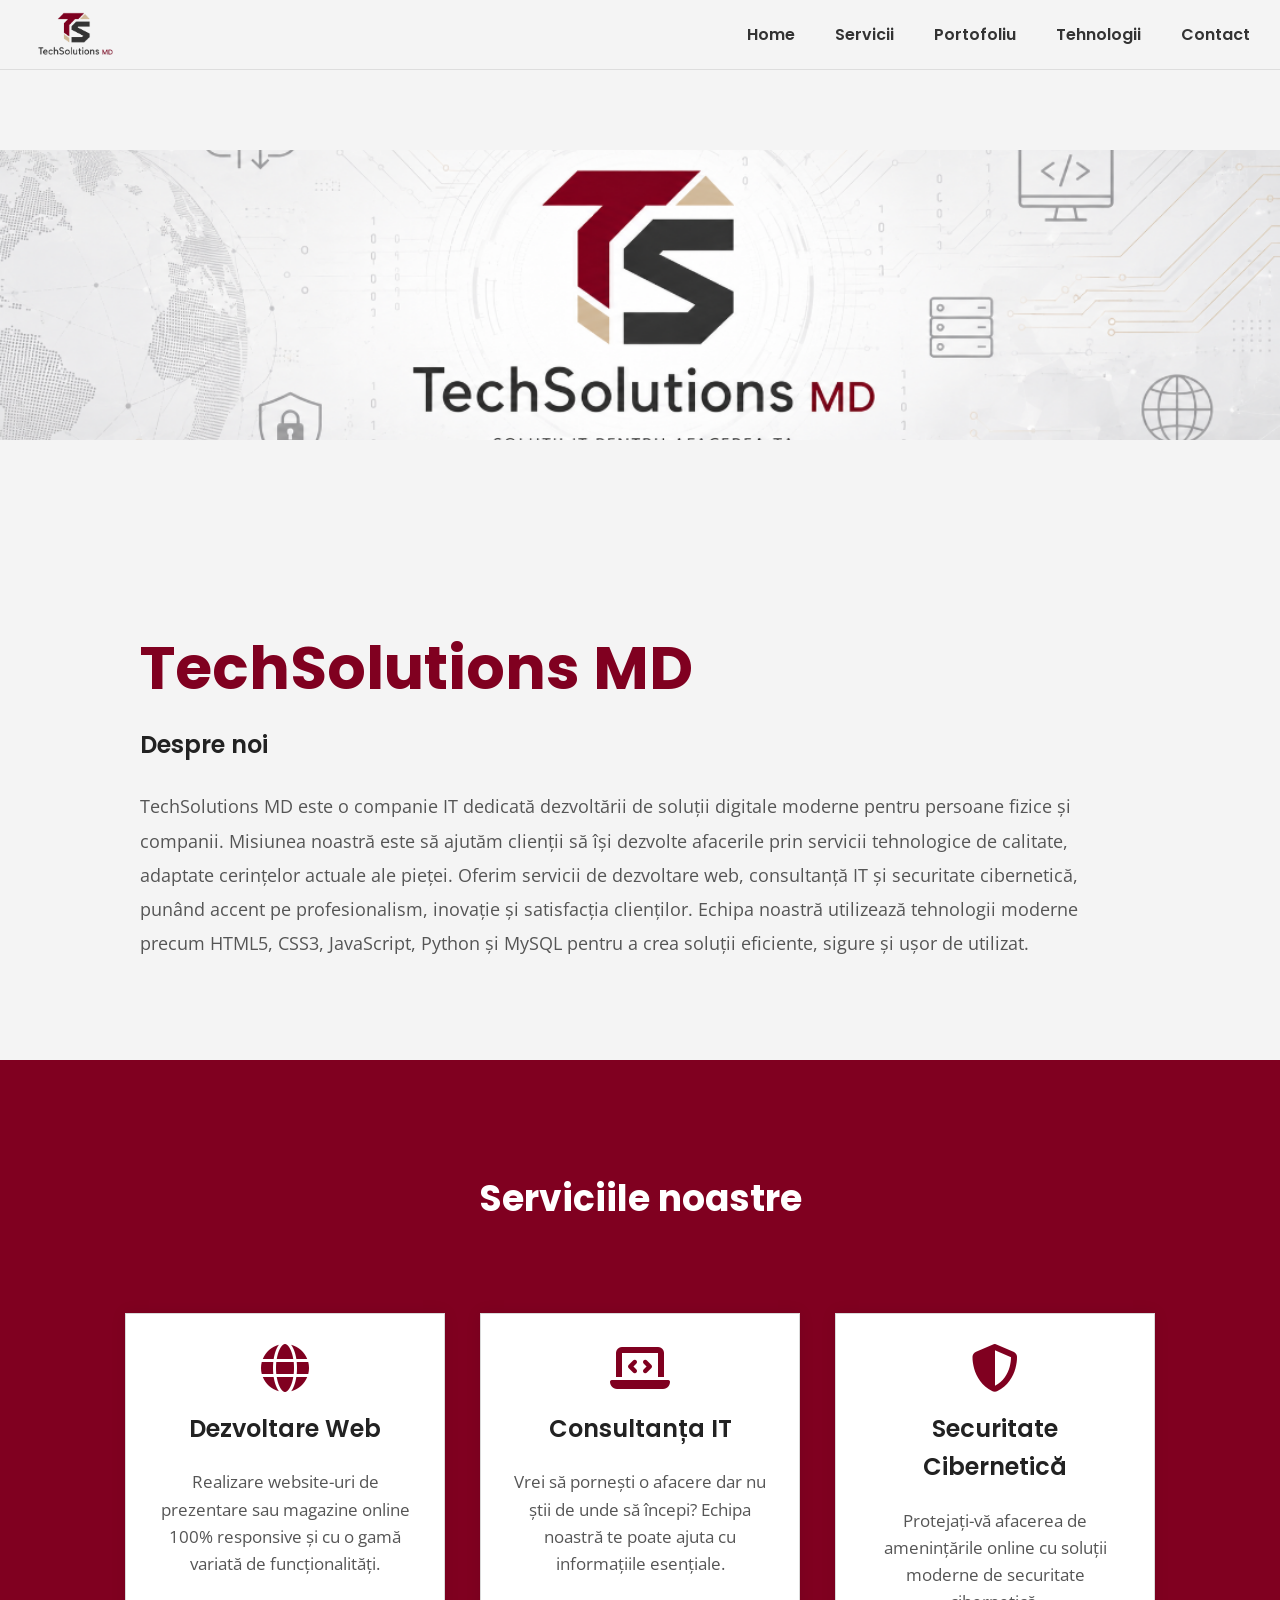
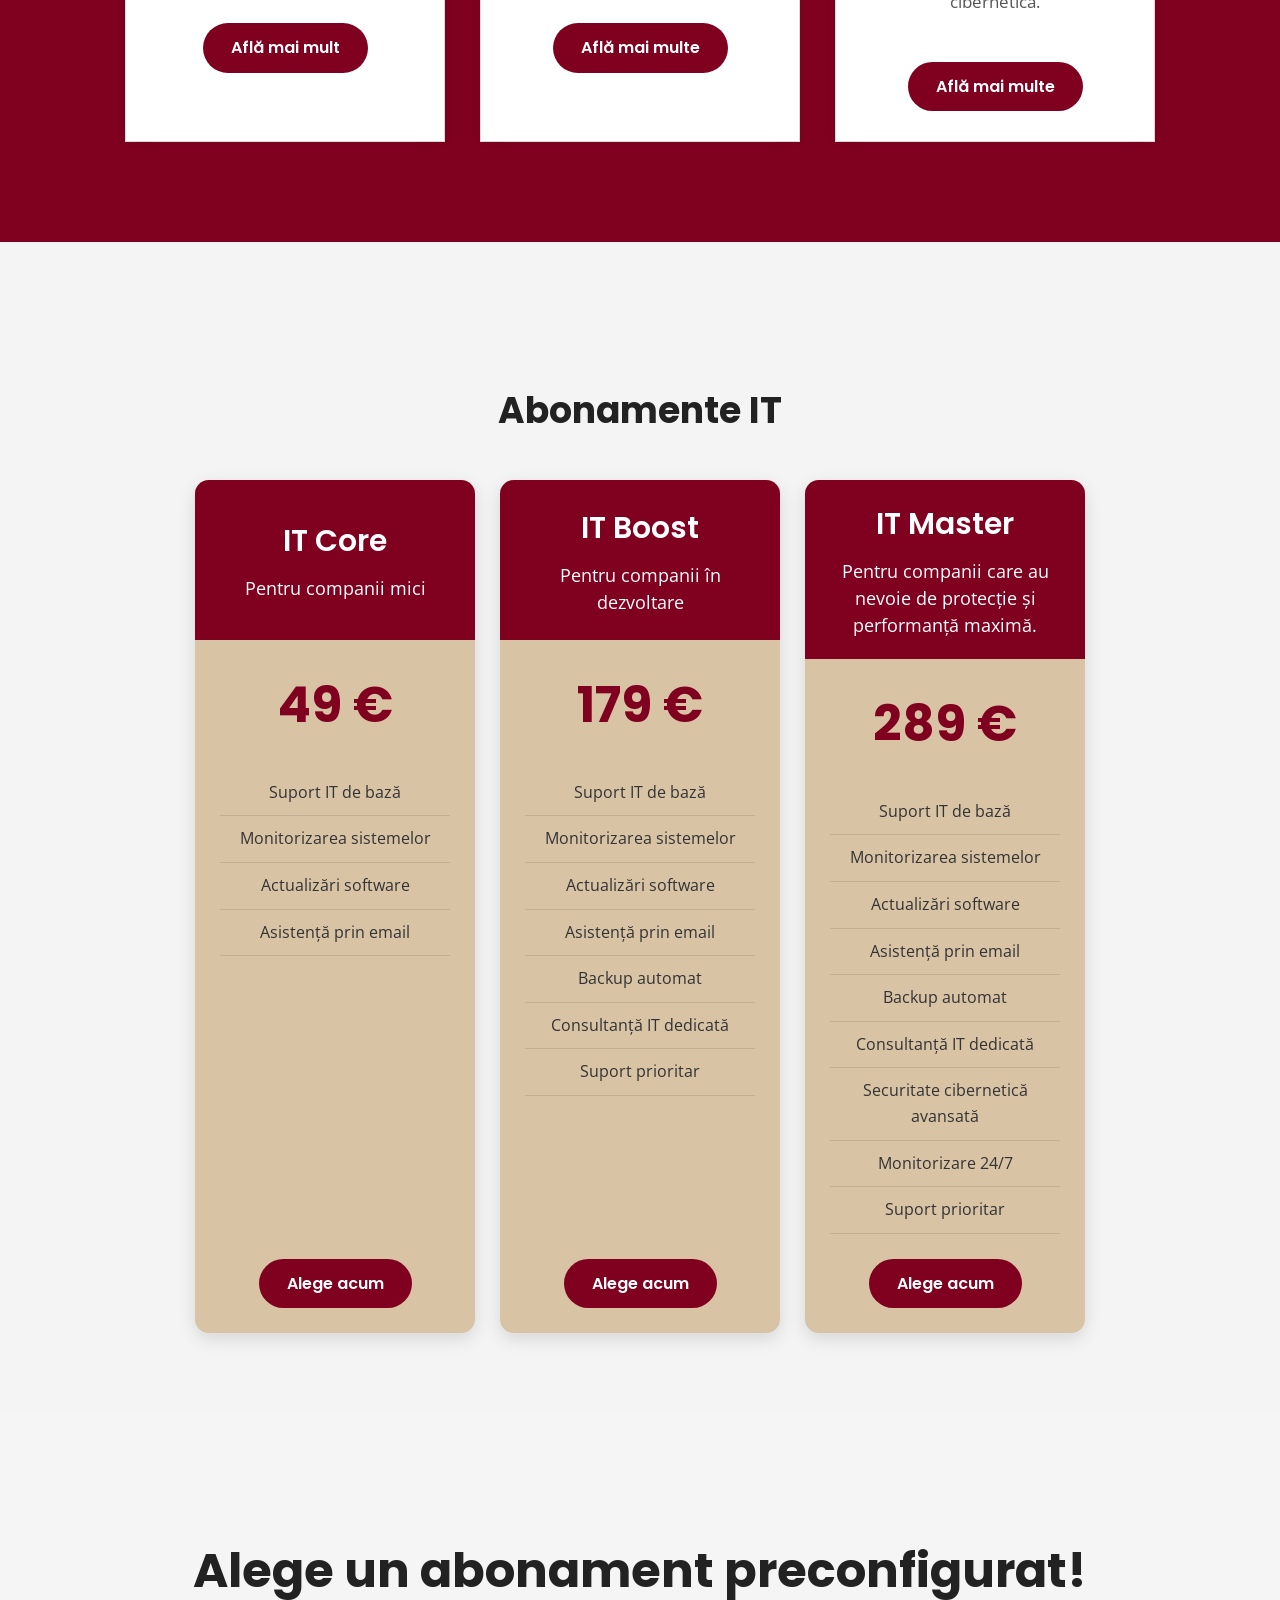
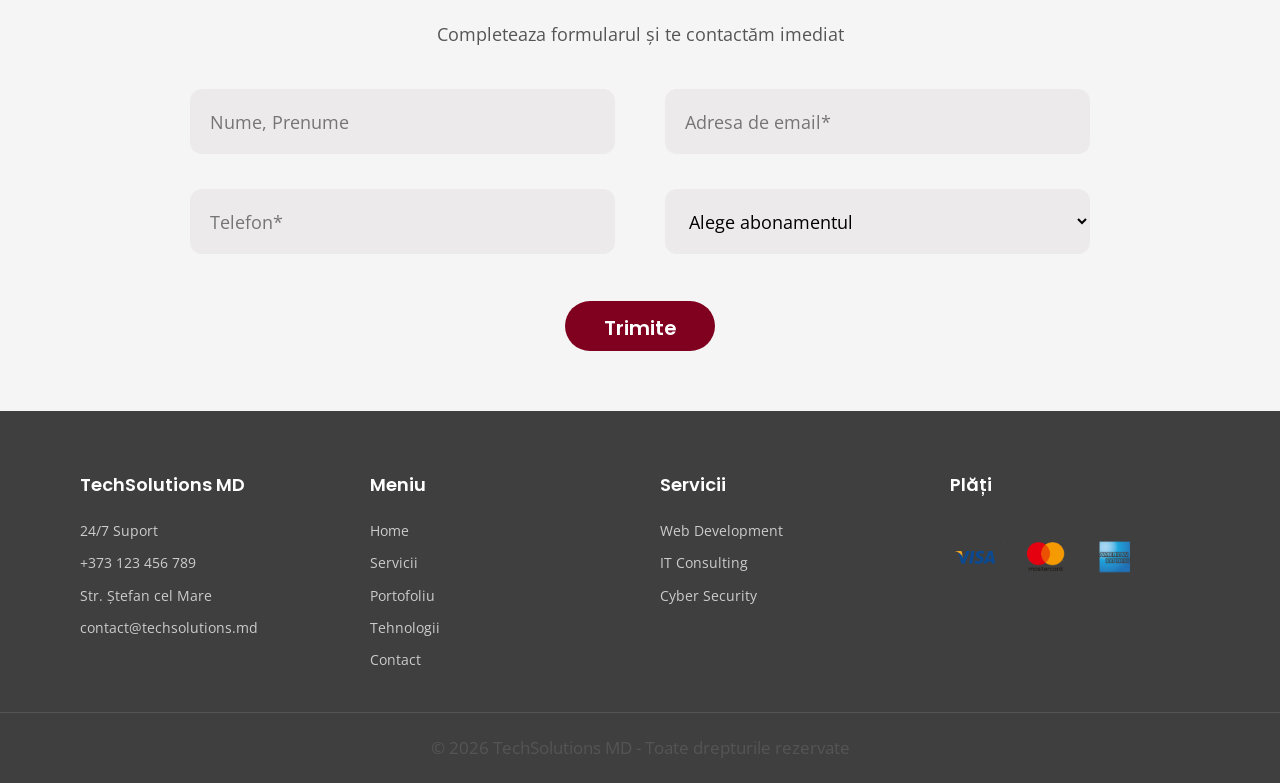
==== index.html @ c137418b "Update index.html" ====
<!DOCTYPE html>
<html lang="ro">
<head>
    <meta charset="UTF-8">
    <meta name="viewport" content="width=device-width, initial-scale=1.0">

    <link rel="stylesheet" href="css/style.css">
    <link rel="stylesheet"
    href="https://cdnjs.cloudflare.com/ajax/libs/font-awesome/6.5.1/css/all.min.css">
</head>

<body>

<header>

    <div class="logo">
        <img src="assets/images/logo.png" alt="Logo">
    </div>

    <nav>
    <a href="index.html">Home</a>
    <a href="servicii.html">Servicii</a>
    <a href="pagini/portofoliu.html">Portofoliu</a>
    <a href="pagini/tehnologii.html">Tehnologii</a>
    <a href="pagini/contact.html">Contact</a>
</nav>

</header>
<section class="home-banner">
    <img src="assets/images/banner-home.png" alt="TechSolutions MD">
</section>
<main>

<section class="hero">
    <div class="container">
        <div class="hero-content">
            <h1>TechSolutions MD</h1>

            <h3>Despre noi</h3>

            <p>
                TechSolutions MD este o companie IT dedicată dezvoltării de soluții digitale moderne pentru persoane fizice și companii.
                Misiunea noastră este să ajutăm clienții să își dezvolte afacerile prin servicii tehnologice de calitate, adaptate cerințelor actuale ale pieței.
                Oferim servicii de dezvoltare web, consultanță IT și securitate cibernetică, punând accent pe profesionalism, inovație și satisfacția clienților.
                Echipa noastră utilizează tehnologii moderne precum HTML5, CSS3, JavaScript, Python și MySQL pentru a crea soluții eficiente, sigure și ușor de utilizat.
            </p>

          </div>
    </div>
</section>

<section class="servicii">

    <h2>Serviciile noastre</h2>

    <div class="cards">

        <div class="card">
            <i class="fas fa-globe card-icon"></i>
            <h3>Dezvoltare Web</h3>

            <p>
                Realizare website-uri de prezentare sau magazine online 100% responsive și cu o gamă variată de funcționalități.
            </p>

            <a href="pagini/servicii.html" class="btn">
                Află mai mult
            </a>

        </div>

        <div class="card">
<i class="fas fa-laptop-code card-icon"></i>
            <h3>Consultanța IT</h3>

            <p>
                Vrei să pornești o afacere dar nu știi de unde să începi? 
                Echipa noastră te poate ajuta cu informațiile esenţiale.
            </p>

            <a href="pagini/servicii.html" class="btn">
                Află mai multe
            </a>

        </div>

        <div class="card">
<i class="fas fa-shield-halved card-icon"></i>
            <h3>Securitate Cibernetică</h3>

            <p>
                Protejați-vă afacerea de amenințările online cu soluții moderne de securitate cibernetică. 
            </p>

            <a href="pagini/servicii.html" class="btn">
                Află mai multe
            </a>

        </div>

    </div>

</section>

<section class="abonamente">

    <h2>Abonamente IT</h2>

    <div class="plans">

        <div class="plan">

            <div class="plan-header">
                <h3>IT Core</h3>
                <p>
                    Pentru companii mici
                </p>
            </div>
            <h4>49 €</h4>

            
            <ul>
                <li>Suport IT de bază</li>
                <li>Monitorizarea sistemelor</li>
                <li>Actualizări software</li>
                <li>Asistență prin email</li>
            </ul>

            <a href="pagini/abonament-success.html"
            class="btn">
                Alege acum
            </a>

        </div>

        <div class="plan">

            <div class="plan-header">
            <h3>IT Boost</h3>
            <p>
                Pentru companii în dezvoltare
            </p>
            </div>
            <h4>179 €</h4>

            <ul>
                <li>Suport IT de bază</li>
                <li>Monitorizarea sistemelor</li>
                <li>Actualizări software</li>
                <li>Asistență prin email</li>
                <li>Backup automat</li>
                <li>Consultanță IT dedicată</li>
                <li>Suport prioritar</li>
            </ul>

            <a href="pagini/abonament-success.html"
            class="btn">
                Alege acum
            </a>

        </div>

        <div class="plan">

            <div class="plan-header">
            <h3>IT Master</h3>
                <p>
                    Pentru companii care au nevoie de protecție și performanță maximă.
                </p>
                </div>
            <h4>289 €</h4>

            <ul>
                <li>Suport IT de bază</li>
                <li>Monitorizarea sistemelor</li>
                <li>Actualizări software</li>
                <li>Asistență prin email</li>
                <li>Backup automat</li>
                <li>Consultanță IT dedicată</li>
                <li>Securitate cibernetică avansată</li>
                <li>Monitorizare 24/7</li>
                <li>Suport prioritar</li>
            </ul>

            <a href="pagini/abonament-success.html"
            class="btn">
                Alege acum
            </a>

        </div>

    </div>

</section>

<section class="contact-home">

    <h2>Alege un abonament preconfigurat!</h2>
    <p>
        Completeaza formularul și te contactăm imediat
    </p>

    <form action="pagini/contact-success.html">

        <input
        type="text"
        placeholder="Nume, Prenume"
        required>

        <input
        type="email"
        placeholder="Adresa de email*"
        required>

         <input
        type="Telefon"
        placeholder="Telefon*"
        required>

        <select required>

            <option value="">
                Alege abonamentul
            </option>

            <option>
                IT Core
            </option>

            <option>
                IT Boost
            </option>

            <option>
                IT Master
            </option>

        </select>

        <button type="submit">
            Trimite
        </button>

    </form>

</section>

</main>

<footer>

    <div class="footer-container">

        <div class="footer-col">
            <h3>TechSolutions MD</h3>
            <p>24/7 Suport</p>
            <p>+373 123 456 789</p>
            <p>Str. Ștefan cel Mare</p>
            <p>contact@techsolutions.md</p>
        </div>

        <div class="footer-col">
            <h3>Meniu</h3>
            <a href="index.html">Home</a>
            <a href="../pagini/servicii.html">Servicii</a>
            <a href="../pagini/portofoliu.html">Portofoliu</a>
            <a href="../pagini/tehnologii.html">Tehnologii</a>
            <a href="../pagini/contact.html">Contact</a>
        </div>

        <div class="footer-col">
            <h3>Servicii</h3>
            <p>Web Development</p>
            <p>IT Consulting</p>
            <p>Cyber Security</p>
        </div>

        <div class="footer-col">
            <h3>Plăți</h3>
            <img src="../assets/images/visa.png" alt="">
            <img src="../assets/images/mastercard.png" alt="">
            <img src="../assets/images/amex.png" alt="">
        </div>

    </div>

    <div class="footer-bottom">
        <p>© 2026 TechSolutions MD - Toate drepturile rezervate</p>
    </div>

</footer>

<script src="js/script.js"></script>

</body>
</html>
---- css/style.css ----
@import url('https://fonts.googleapis.com/css2?family=Open+Sans:wght@400;500;600&family=Poppins:wght@500;600;700&display=swap');

:root{
    --color-primary:#800020;
    --color-secondary:#d6c2a4;
    --color-dark:#3f3f3f;
    --color-light:#f4f4f4;

    --font-main:'Open Sans',sans-serif;
    --font-title:'Poppins',sans-serif;
}

*{
    margin:0;
    padding:0;
    box-sizing:border-box;
    font-family:var(--font-main);
}

body{
    background:var(--color-light);
    color:#333;
    line-height:1.6;
}
.container{
    width:90%;
    max-width:1200px;
    margin:0 auto;
}
h1,
h2,
h3,
h4,
h5,
h6{
    font-family:var(--font-title);
    color:#222;
}

h1{
    font-size:56px;
    font-weight:700;
}

h2{
    text-align:center;
    font-size:42px;
    font-weight:700;
    margin:60px 0 40px;
}

h3{
    font-size:24px;
    font-weight:600;
}

main{
    width:100%;
}


header{
    height:70px;
    display:flex;
    justify-content:space-between;
    align-items:center;
    padding:0 30px;
    border-bottom:1px solid #ddd;
}

nav{
    display:flex;
    gap:40px;
}


.service-cards{
    background:#800020;
    width:100%;
    padding:40px 0;
}

.container{
    max-width:1200px;
    margin:auto;
    display:flex;
    justify-content:center;
    gap:25px;
}

.logo img{
    width:90px;
    height:auto;
}

nav ul{
    list-style:none;
    display:flex;
    align-items:center;
    gap:45px;
}

nav li{
    list-style:none;
}

nav a{
    text-decoration:none;
    color:#333;
    font-size:16px;
    font-weight:600;
    font-family:var(--font-title);
    transition:.3s;
}

nav a:hover{
    color:#800020;
}

.page-banner{
    min-height:350px;

    background:
    linear-gradient(rgba(128,0,32,.45),
    rgba(128,0,32,.45)),
    url("../assets/images/banner-servicii.jpg");

    background-size:cover;
    background-position:center;

    color:white;
    display:flex;
    flex-direction:column;
    justify-content:center;
    padding:80px;
}

.tech-banner{
    min-height:350px;

    background:
    linear-gradient(rgba(128,0,32,.45),
    rgba(128,0,32,.45)),
    url("../assets/images/banner-tech.jpg");

    background-size:cover;
    background-position:center;

    color:white;
    display:flex;
    justify-content:center;
    padding:80px;
}

.contact-banner{
    min-height:250px;

    background:
    linear-gradient(rgba(128,0,32,.45),
    rgba(128,0,32,.45)),
    url("../assets/images/banner-contact.jpg");

    background-size:cover;
    background-position:center;

    color:white;
    display:flex;
    justify-content:center;
    align-items:center;
    padding:80px;
}

.page-banner h1,
.tech-banner h1,
.contact-banner h1{
    font-size:48px;
    margin-bottom:20px;
    animation:fadeIn 1s ease;
}

.page-banner p,
.tech-banner p,
.contact-banner p{
    max-width:700px;
}

h2{
    text-align:center;
    font-size:36px;
    margin:60px 0 40px;
}

h3{
    font-size:24px;
}

.btn,
button{
    background:#800020;
    color:white;
    border:none;
    border-radius:30px;
    padding:12px 28px;
    text-decoration:none;
    cursor:pointer;
    display:inline-block;
    margin-top:12px;
    transition:0.3s;
    font-family:var(--font-title);
    font-weight:600;
}

.btn:hover,
button:hover{
    background:#5f0018;
}

.card p,
.service-card p,
.tech-card p,
.contact-card p,
.plan p{
    margin-bottom:12px;
}

.plan .btn{
    margin-top:15px;
}

.cards{
    display:flex;
    justify-content:center;
    flex-wrap:wrap;
    gap:35px;
    padding:50px;
}

.card{
    width:320px;
    background:white;
    padding:30px;
    text-align:center;
    border-radius:12px;
    box-shadow:0 0 15px rgba(0,0,0,.08);
}

.card h3{
    margin-bottom:15px;
}

.card p{
    margin:20px 0;
    min-height:120px;
}

.card .btn{
    display:inline-block;
    margin-top:15px;
}

.tech-stats{
    display:flex;
    justify-content:center;
    gap:100px;
    text-align:center;
    padding:40px;
    background:white;
}

.tech-stats h3{
    margin-bottom:10px;
}

.contact-form-section{
    padding:70px;
}

.contact-form-section h2{
    margin-bottom:40px;
}

.contact-form-section form{
    max-width:900px;
    margin:auto;

    display:grid;
    grid-template-columns:1fr 1fr;
    gap:25px;
}

input,
textarea{
    padding:15px;
    border:1px solid #ddd;
    border-radius:8px;
    background:white;
}

textarea{
    grid-column:1/3;
    min-height:180px;
}

.contact-form-section button{
    grid-column:1/3;
    width:200px;
    justify-self:center;
}

.benefits{
    display:flex;
    justify-content:center;
    gap:80px;
    padding:50px;
}

.benefits-column p{
    margin-bottom:12px;
}

.success-page{
    height:100vh;
    display:flex;
    justify-content:center;
    align-items:center;
}

.success-box{
    background:white;
    padding:60px;
    border-radius:15px;
    max-width:650px;
    text-align:center;
    box-shadow:0 0 20px rgba(0,0,0,.1);
}

.success-box h1{
    color:var(--color-primary);
    margin-bottom:20px;
}

footer{
    background:#3f3f3f;
    color:#fff;
    padding:60px 0 20px;
}

.footer-container{
    max-width:1200px;
    margin:auto;
    display:grid;
    grid-template-columns:repeat(4,1fr);
    gap:40px;
    padding:0 40px;
}

.footer-col h3{
    margin-bottom:20px;
    font-size:18px;
    color:#fff;
}

.footer-col p,
.footer-col a{
    color:#ccc;
    text-decoration:none;
    display:block;
    margin-bottom:10px;
    font-size:14px;
    transition:0.3s;
}

.footer-col a:hover{
    color:#fff;
}

.footer-col img{
    width:55px;
    margin-right:10px;
    margin-top:10px;
    vertical-align:middle;
}
.footer-bottom{
    text-align:center;
    margin-top:40px;
    padding-top:20px;
    border-top:1px solid #555;
    font-size:13px;
    color:#aaa;
}

.social-icons{
    display:flex;
    gap:20px;
    margin-top:20px;
}

.social-icons a{
    font-size:32px;
    margin-right:0;
}

.payments{
    display:flex;
    align-items:flex-start;
    justify-content:flex-end;
    gap:15px;
    flex-wrap:wrap;
}

.payments img{
    width:60px;
    height:auto;
}

.footer-bottom{
    text-align:center;
    margin-top:30px;
    font-size:14px;
    line-height:1.8;
}

@keyframes fadeIn{

    from{
        opacity:0;
        transform:translateY(30px);
    }

    to{
        opacity:1;
        transform:translateY(0);
    }

}


@media(max-width:768px){

    header{
        flex-direction:column;
        padding:20px;
    }

    nav{
        flex-wrap:wrap;
        justify-content:center;
        margin-top:15px;
        gap:20px;
    }

    .service-row{
        flex-direction:column;
    }

    .tech-stats{
        flex-direction:column;
        gap:20px;
    }

    .benefits{
        flex-direction:column;
        gap:20px;
    }

    .contact-form-section form{
        grid-template-columns:1fr;
    }

    textarea,
    .contact-form-section button{
        grid-column:auto;
    }

    .footer-container{
        flex-direction:column;
    }
}

.plans{
    display:flex;
    justify-content:center;
    gap:25px;
    flex-wrap:wrap;
    align-items:stretch;
}

.plan{
    width:280px;
    background:#d8c3a5;
    border-radius:14px;
    overflow:hidden;
    box-shadow:0 6px 18px rgba(0,0,0,0.12);
    text-align:center;
    transition:0.3s;
    display:flex;
    flex-direction:column;
}

.plan:hover{
    transform:translateY(-10px);
    box-shadow:0 15px 35px rgba(0,0,0,0.18);
}

.featured{
    border:3px solid #800020;
    transform:scale(1.03);
}

.plan-header{
    background:#800020;
    color:white;
    padding:20px;
    min-height:160px;
    display:flex;
    flex-direction:column;
    justify-content:center;
}

.plan-header h3{
    margin:0 0 10px 0;
    font-size:30px;
    color:white;
}

.plan-header p{
    margin:0;
    color:white;
    font-size:18px;
    line-height:1.5;
}

.plan h4{
    font-size:50px;
    color:#800020;
    font-weight:bold;
    margin:25px 0;
}

.plan ul{
    list-style:none;
    padding:0 25px;
    margin-bottom:25px;
}

.plan ul li{
    padding:10px 0;
    border-bottom:1px solid rgba(0,0,0,0.1);
}

.plan li i{
    color:#800020;
    margin-right:8px;
}

.plan .btn{
    margin-top:auto;
    margin-bottom:25px;
    align-self:center;
}

section{
    padding:80px 0;
}

p{
    font-size:17px;
    color:#555;
}

.card{
    transition:0.3s;
}

.card:hover{
    transform:translateY(-8px);
}

input,
textarea,
select{
    font-family:var(--font-main);
    font-size:15px;
}

input:focus,
textarea:focus,
select:focus{
    outline:none;
    border-color:#800020;
    box-shadow:0 0 8px rgba(128,0,32,.15);
}

.page-banner h1,
.tech-banner h1,
.contact-banner h1{
    font-family:var(--font-title);
    font-weight:700;
}

.page-banner p,
.tech-banner p,
.contact-banner p{
    font-size:18px;
}
.hero{
    padding:100px 0;
    background:#f4f4f4;
}

.hero-content{
    max-width:1000px;
}

.hero-content h1{
    color:#800020;
    font-size:60px;
    margin-bottom:10px;
}

.hero-content h3{
    margin-bottom:25px;
}

.hero-content p{
    font-size:18px;
    line-height:1.9;
    max-width:1000px;
}

.home-banner{
    width:100%;
    overflow:hidden;
}

.home-banner img{
    width:100%;
    height:450px;
    object-fit:cover;
    display:block;
}
.home-banner {
  width: 100%;
  height: 450px;   
  overflow: hidden;  
}

.home-banner img {
  width: 100%;
  height: 100%;
  object-fit: cover;   
  display: block;     
}
header {
  margin-bottom: 0;
}

.home-banner {
  margin-top: 0;
}
.card-icon{
    display:block;
    font-size:42px;
    color:#800020;
    margin-bottom:15px;
    text-align:center;
}
.card-icon{
    display:block;
    font-size:48px;
    color:#800020;
    margin-bottom:18px;
    text-align:center;
}
.card{
    background:white;
    width:320px;
    padding:30px;
    text-align:center;
    border-radius:0;
    border:1px solid #ddd;
}
.servicii{
    background:#800020;
    padding:50px 40px;
}

.servicii h2{
    color:white;
    text-align:center;
    margin-bottom:35px;
}
.servicii{
    width:100%;
    background:#800020;
    padding:50px 40px;
}
.card{
    background:white;
    width:320px;
    padding:30px;
    text-align:center;
    border:1px solid #d9d9d9;
}
.contact-home{
    padding:60px 20px;
    text-align:center;
    background:#f5f5f5;
}

.contact-home h2{
    font-size:48px;
    margin-bottom:10px;
}

.contact-home p{
    font-size:18px;
    margin-bottom:40px;
}

.contact-home form{
    max-width:900px;
    margin:0 auto;

    display:grid;
    grid-template-columns:1fr 1fr;
    gap:35px 50px;
}

.contact-home input,
.contact-home select{
    width:100%;
    height:65px;
    padding:0 20px;
    border:none;
    border-radius:12px;
    background:#eceaea;
    font-size:18px;
}

.contact-home button{
    grid-column:1 / 3;
    justify-self:center;

    width:150px;
    height:50px;

    background:#800020;
    color:white;
    border:none;
    border-radius:25px;
    font-size:20px;
    cursor:pointer;
}
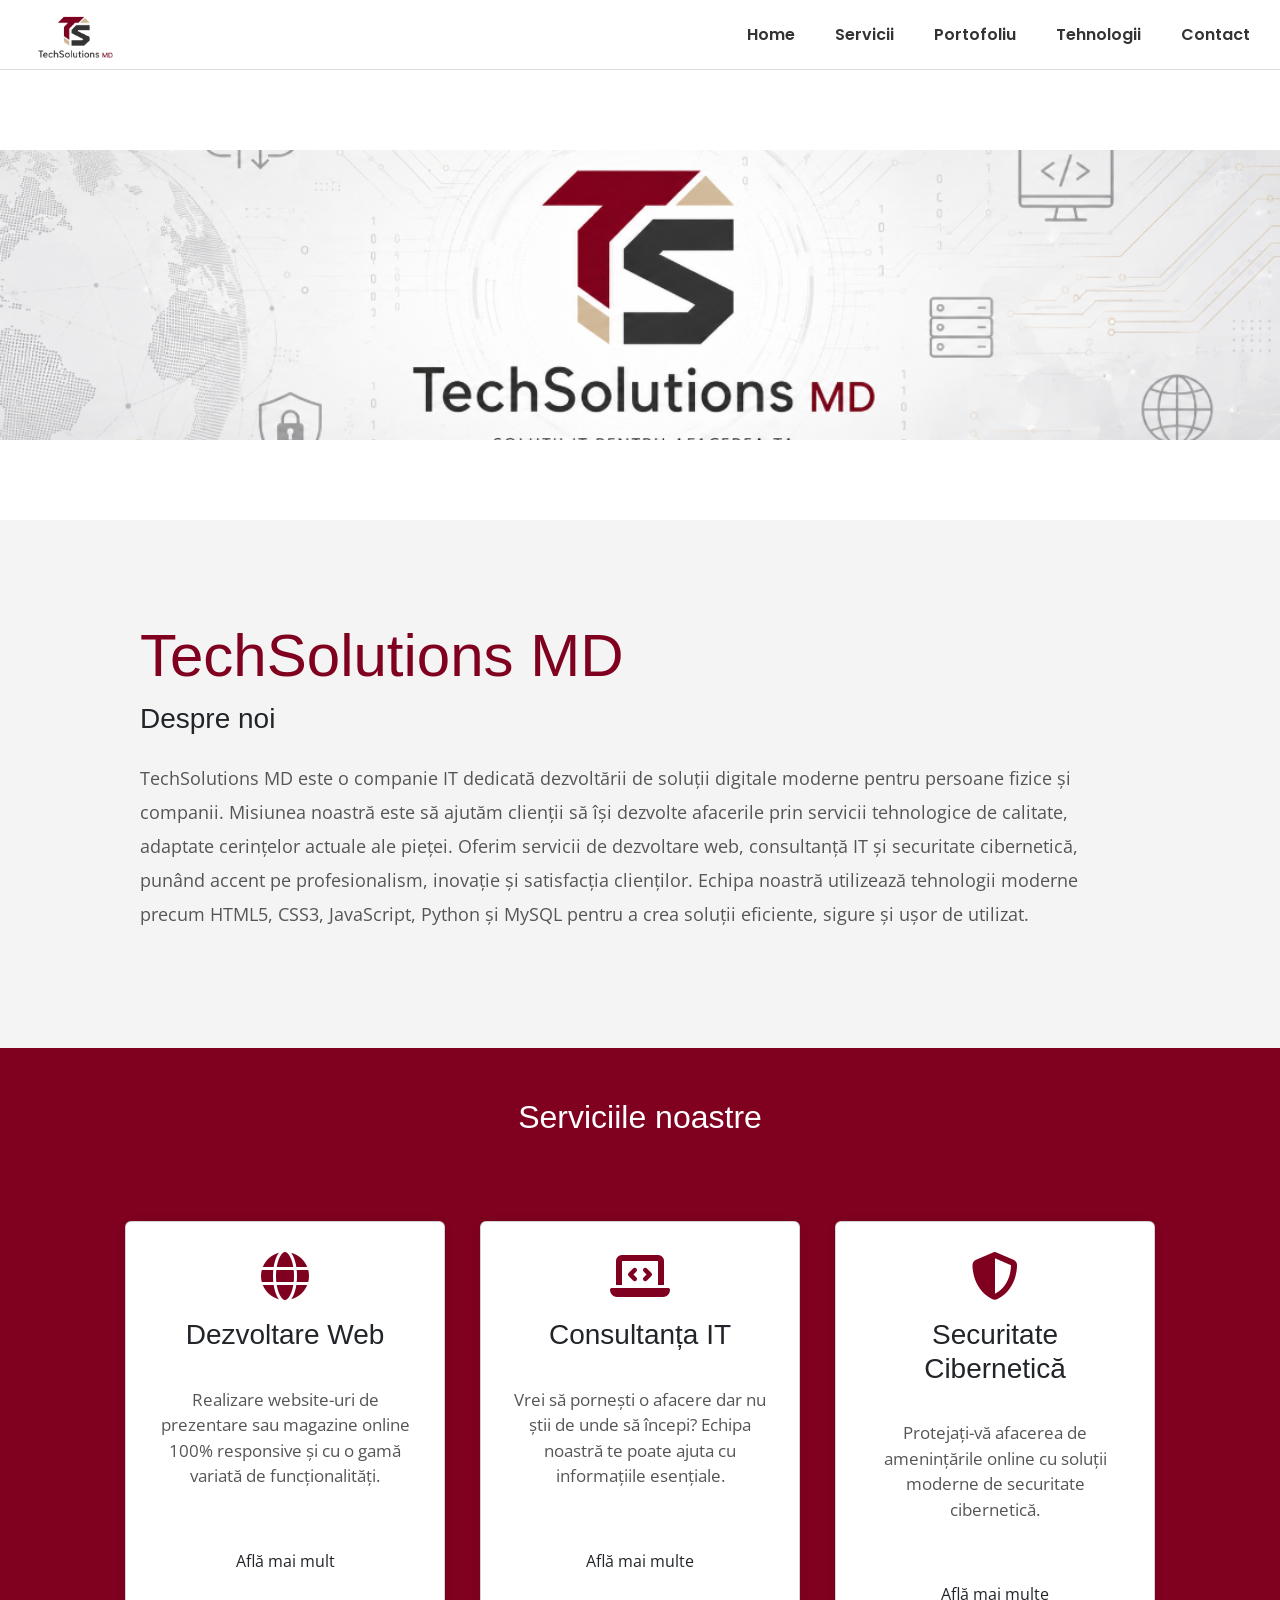
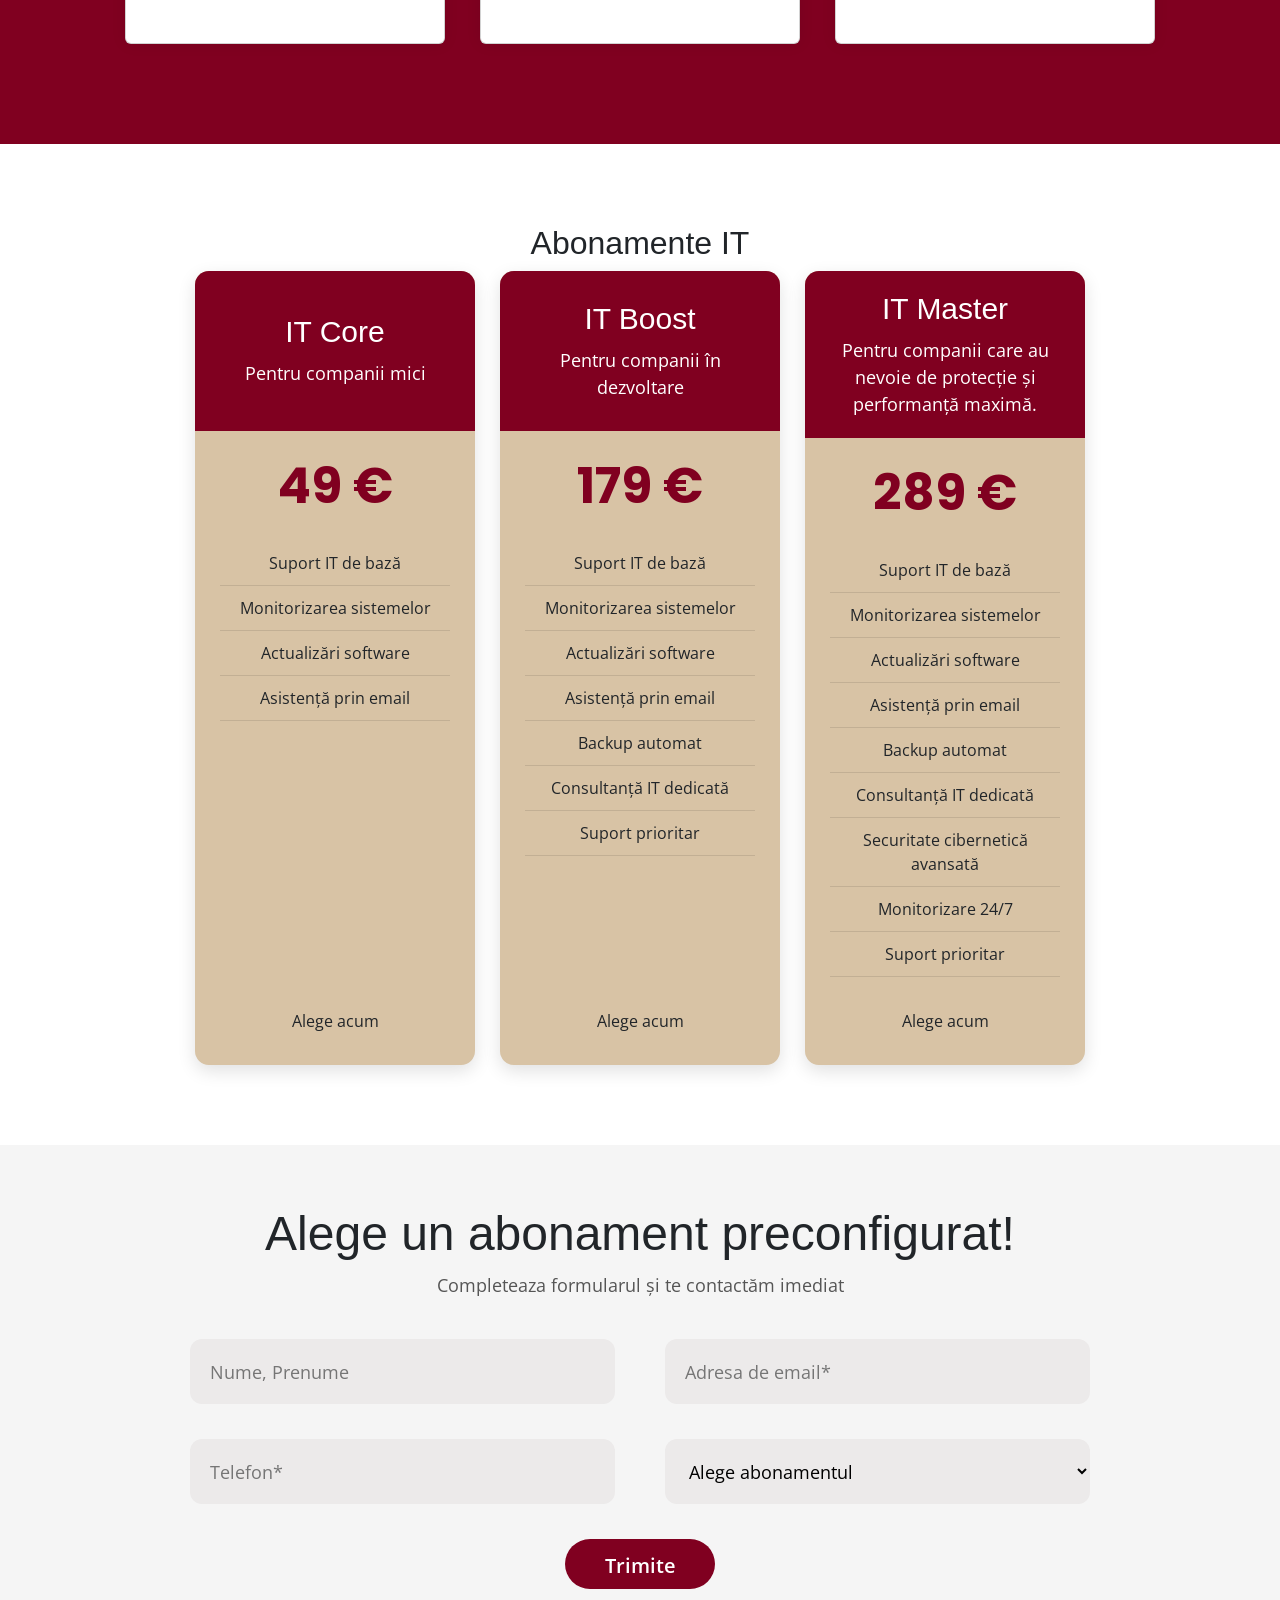
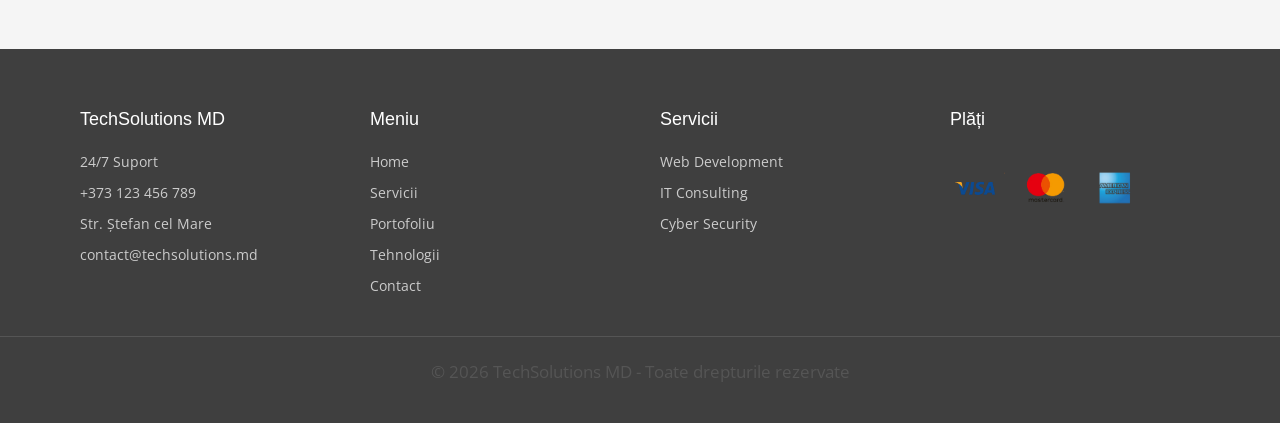
==== commit 4b64d2bc: "Update index.html" ====
--- a/index.html
+++ b/index.html
@@ -5,6 +5,8 @@
     <meta name="viewport" content="width=device-width, initial-scale=1.0">
 
     <link rel="stylesheet" href="css/style.css">
+<link href="https://cdn.jsdelivr.net/npm/bootstrap@5.3.0/dist/css/bootstrap.min.css" rel="stylesheet">
+    
     <link rel="stylesheet"
     href="https://cdnjs.cloudflare.com/ajax/libs/font-awesome/6.5.1/css/all.min.css">
 </head>
@@ -19,7 +21,7 @@
 
     <nav>
     <a href="index.html">Home</a>
-    <a href="servicii.html">Servicii</a>
+    <a href="pagini/servicii.html">Servicii</a>
     <a href="pagini/portofoliu.html">Portofoliu</a>
     <a href="pagini/tehnologii.html">Tehnologii</a>
     <a href="pagini/contact.html">Contact</a>
@@ -200,48 +202,25 @@
         Completeaza formularul și te contactăm imediat
     </p>
 
-    <form action="pagini/contact-success.html">
-
-        <input
-        type="text"
-        placeholder="Nume, Prenume"
-        required>
-
-        <input
-        type="email"
-        placeholder="Adresa de email*"
-        required>
-
-         <input
-        type="Telefon"
-        placeholder="Telefon*"
-        required>
-
-        <select required>
-
-            <option value="">
-                Alege abonamentul
-            </option>
-
-            <option>
-                IT Core
-            </option>
-
-            <option>
-                IT Boost
-            </option>
-
-            <option>
-                IT Master
-            </option>
-
-        </select>
-
-        <button type="submit">
-            Trimite
-        </button>
-
-    </form>
+ <form action="https://api.sheetmonkey.io/form/evpHHMeP4RfQgsnUKBcQrq" method="post">
+     <input type="hidden" name="x-sheetmonkey-redirect" value="pagini/abonament-success.html">
+
+    <input type="text" name="nume" placeholder="Nume, Prenume" required>
+
+    <input type="email" name="email" placeholder="Adresa de email*" required>
+
+    <input type="tel" name="telefon" placeholder="Telefon*" required>
+
+    <select name="abonament" required>
+        <option value="">Alege abonamentul</option>
+        <option value="IT Core">IT Core</option>
+        <option value="IT Boost">IT Boost</option>
+        <option value="IT Master">IT Master</option>
+    </select>
+
+    <button type="submit">Trimite</button>
+
+</form>
 
 </section>
 
@@ -259,14 +238,14 @@
             <p>contact@techsolutions.md</p>
         </div>
 
-        <div class="footer-col">
-            <h3>Meniu</h3>
-            <a href="index.html">Home</a>
-            <a href="../pagini/servicii.html">Servicii</a>
-            <a href="../pagini/portofoliu.html">Portofoliu</a>
-            <a href="../pagini/tehnologii.html">Tehnologii</a>
-            <a href="../pagini/contact.html">Contact</a>
-        </div>
+       <div class="footer-col">
+    <h3>Meniu</h3>
+    <a href="index.html">Home</a>
+    <a href="pagini/servicii.html">Servicii</a>
+    <a href="pagini/portofoliu.html">Portofoliu</a>
+    <a href="pagini/tehnologii.html">Tehnologii</a>
+    <a href="pagini/contact.html">Contact</a>
+</div>
 
         <div class="footer-col">
             <h3>Servicii</h3>
--- a/css/style.css
+++ b/css/style.css
@@ -751,4 +751,4 @@
     border-radius:25px;
     font-size:20px;
     cursor:pointer;
-}+}
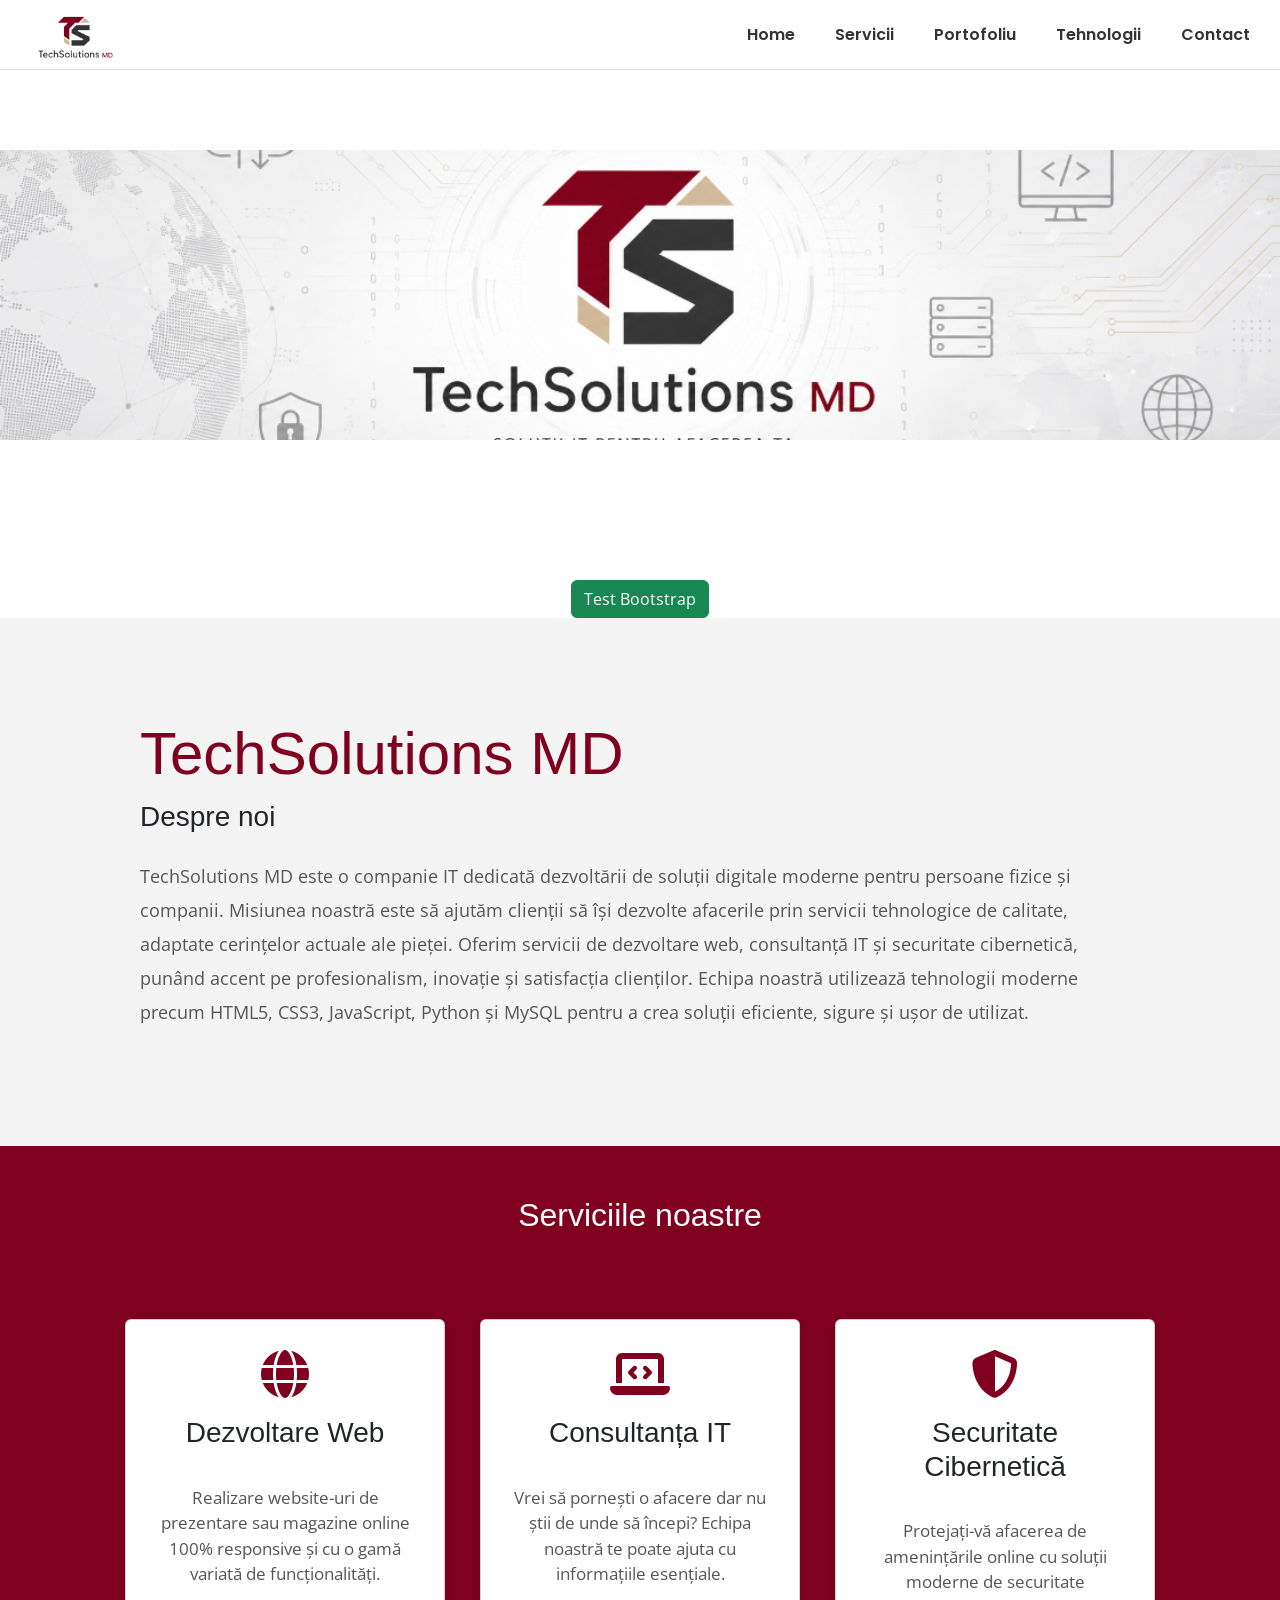
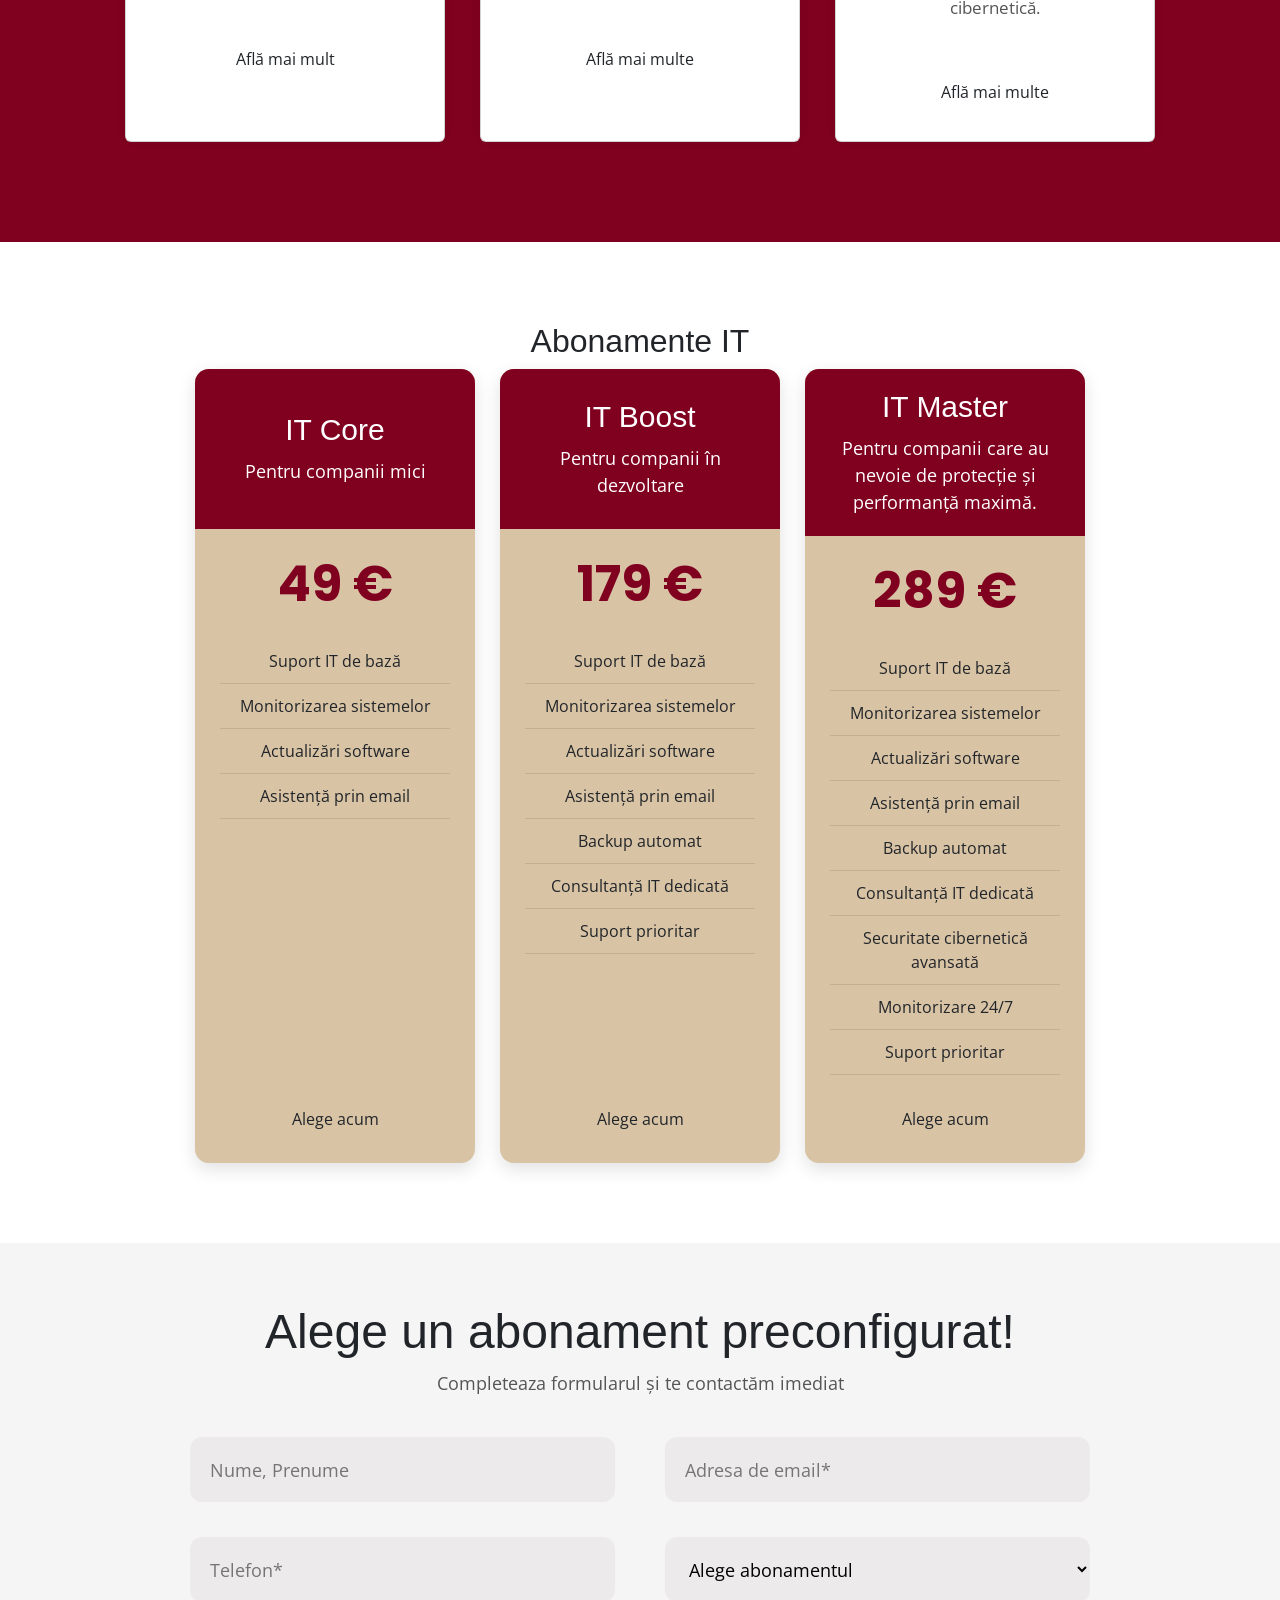
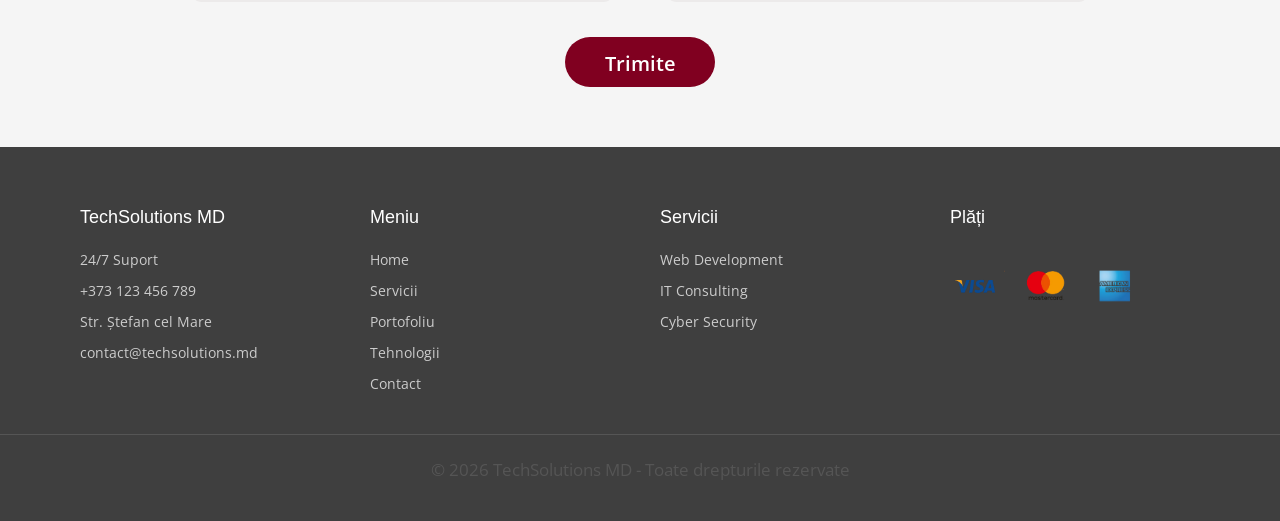
==== commit 03ea55d1: "Update index.html" ====
--- a/index.html
+++ b/index.html
@@ -32,7 +32,13 @@
     <img src="assets/images/banner-home.png" alt="TechSolutions MD">
 </section>
 <main>
-
+<body>
+
+  <div class="container mt-5">
+    <button class="btn btn-success">Test Bootstrap</button>
+  </div>
+
+</body>
 <section class="hero">
     <div class="container">
         <div class="hero-content">
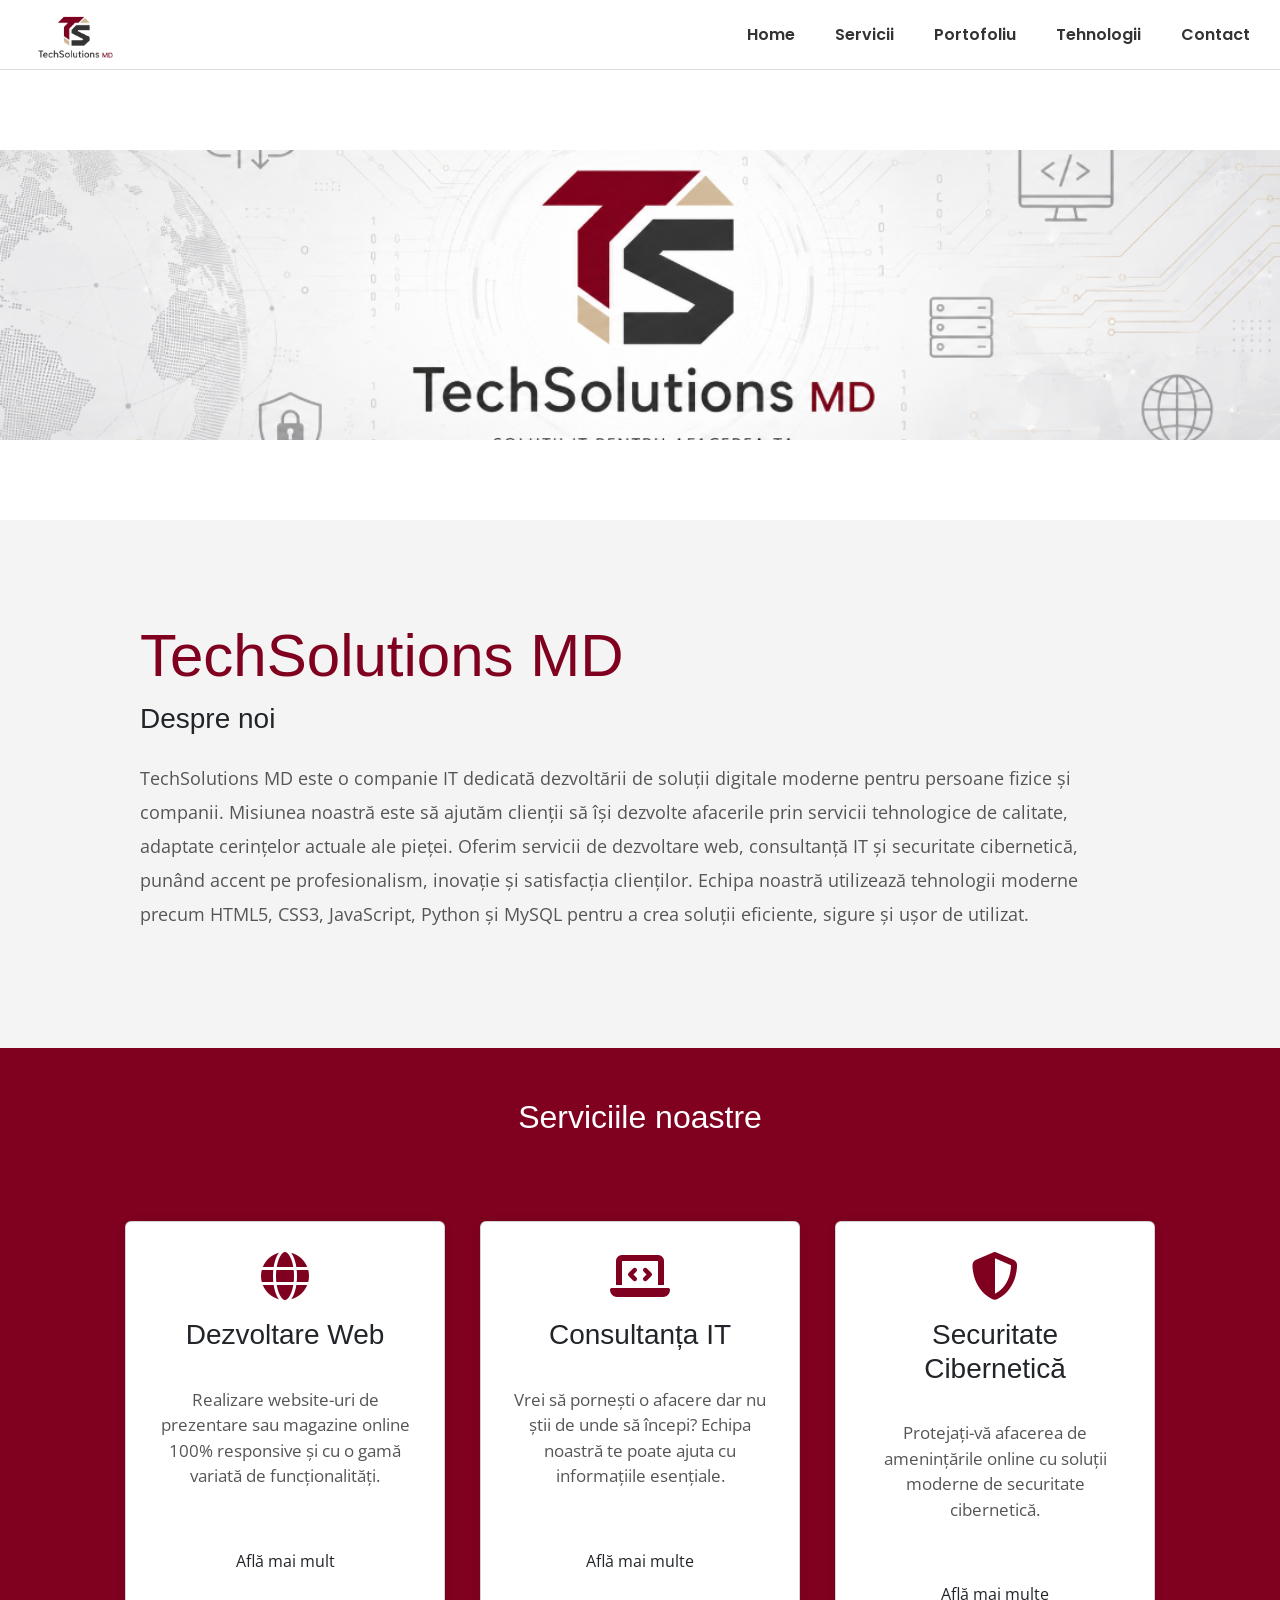
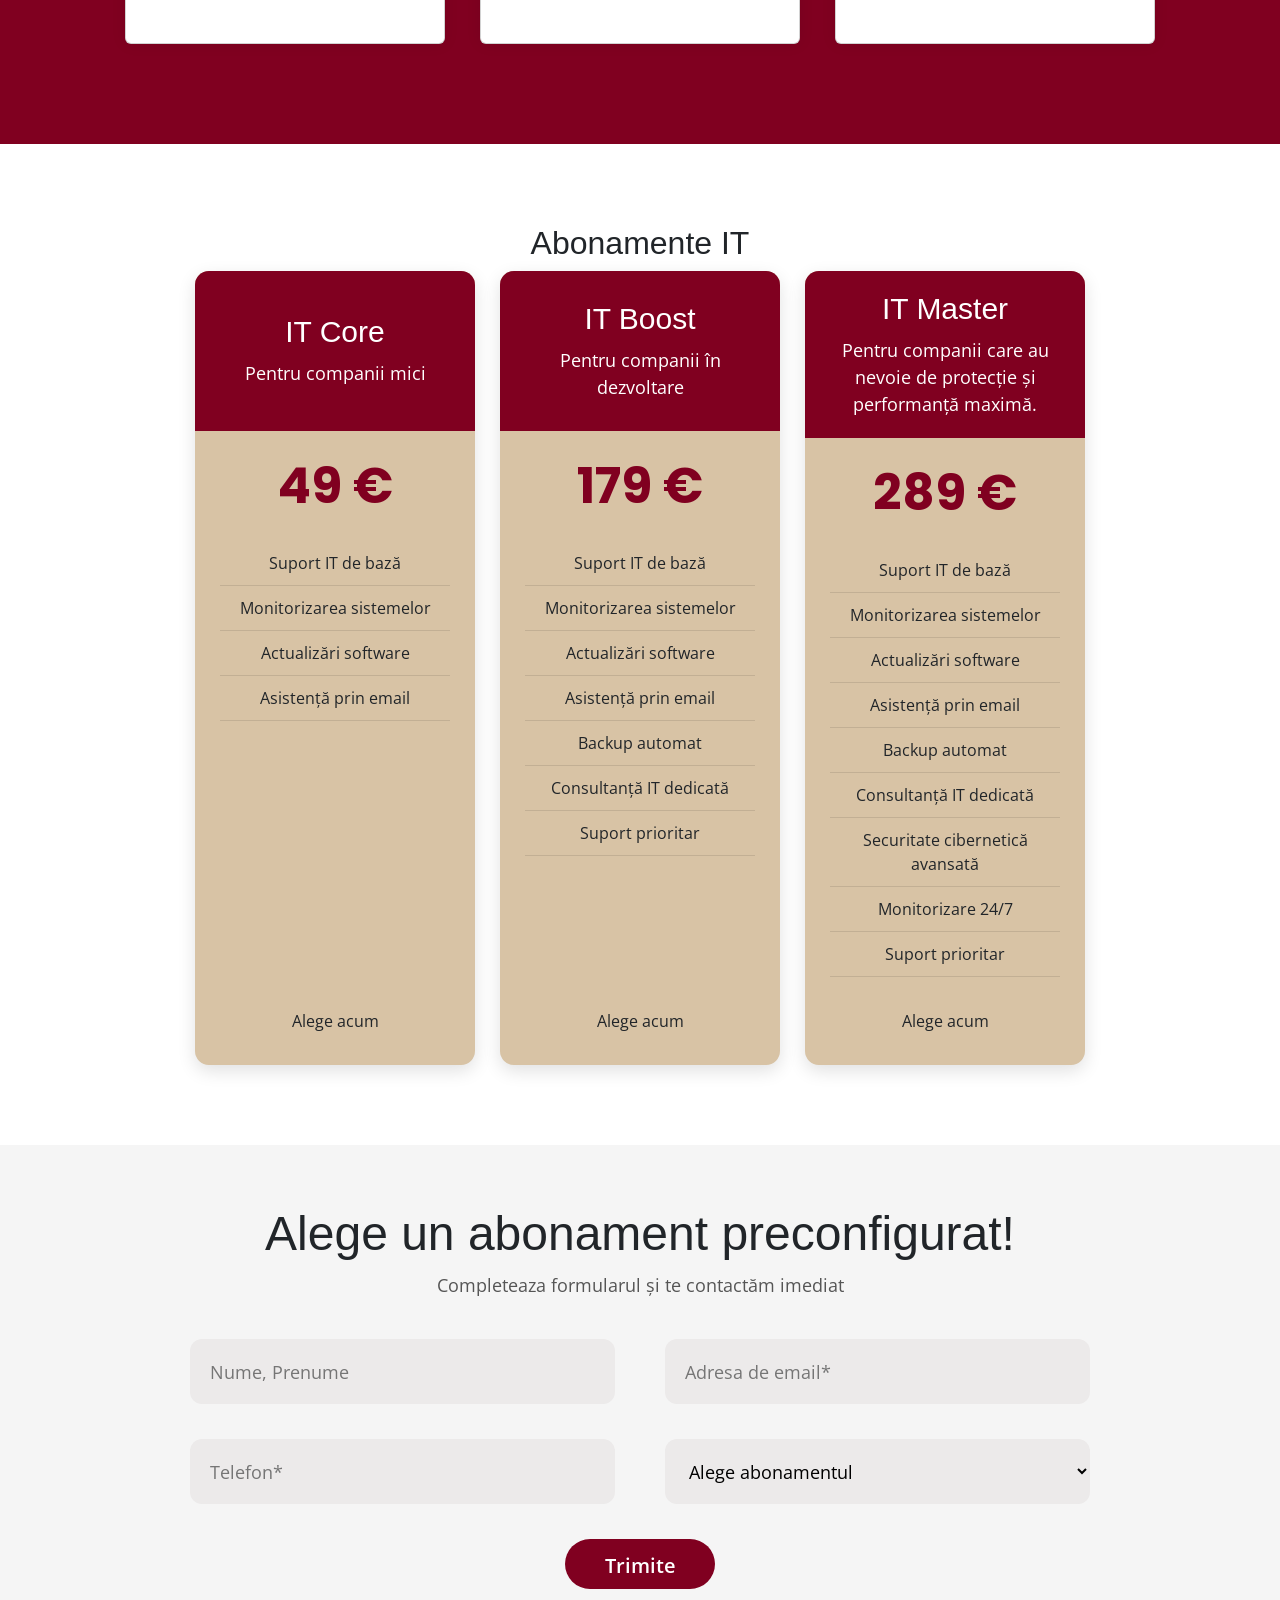
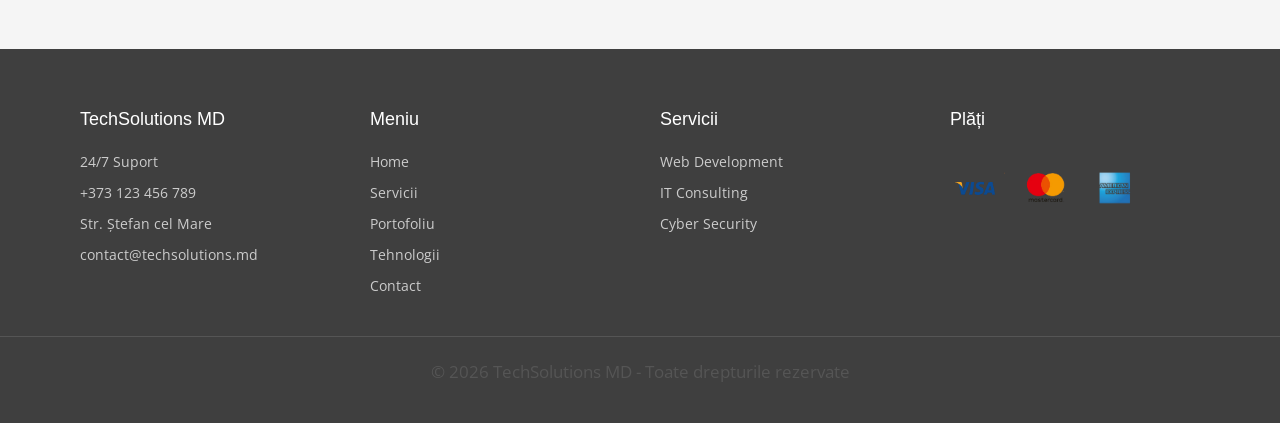
==== commit 1f8f0508: "Update index.html" ====
--- a/index.html
+++ b/index.html
@@ -32,13 +32,6 @@
     <img src="assets/images/banner-home.png" alt="TechSolutions MD">
 </section>
 <main>
-<body>
-
-  <div class="container mt-5">
-    <button class="btn btn-success">Test Bootstrap</button>
-  </div>
-
-</body>
 <section class="hero">
     <div class="container">
         <div class="hero-content">
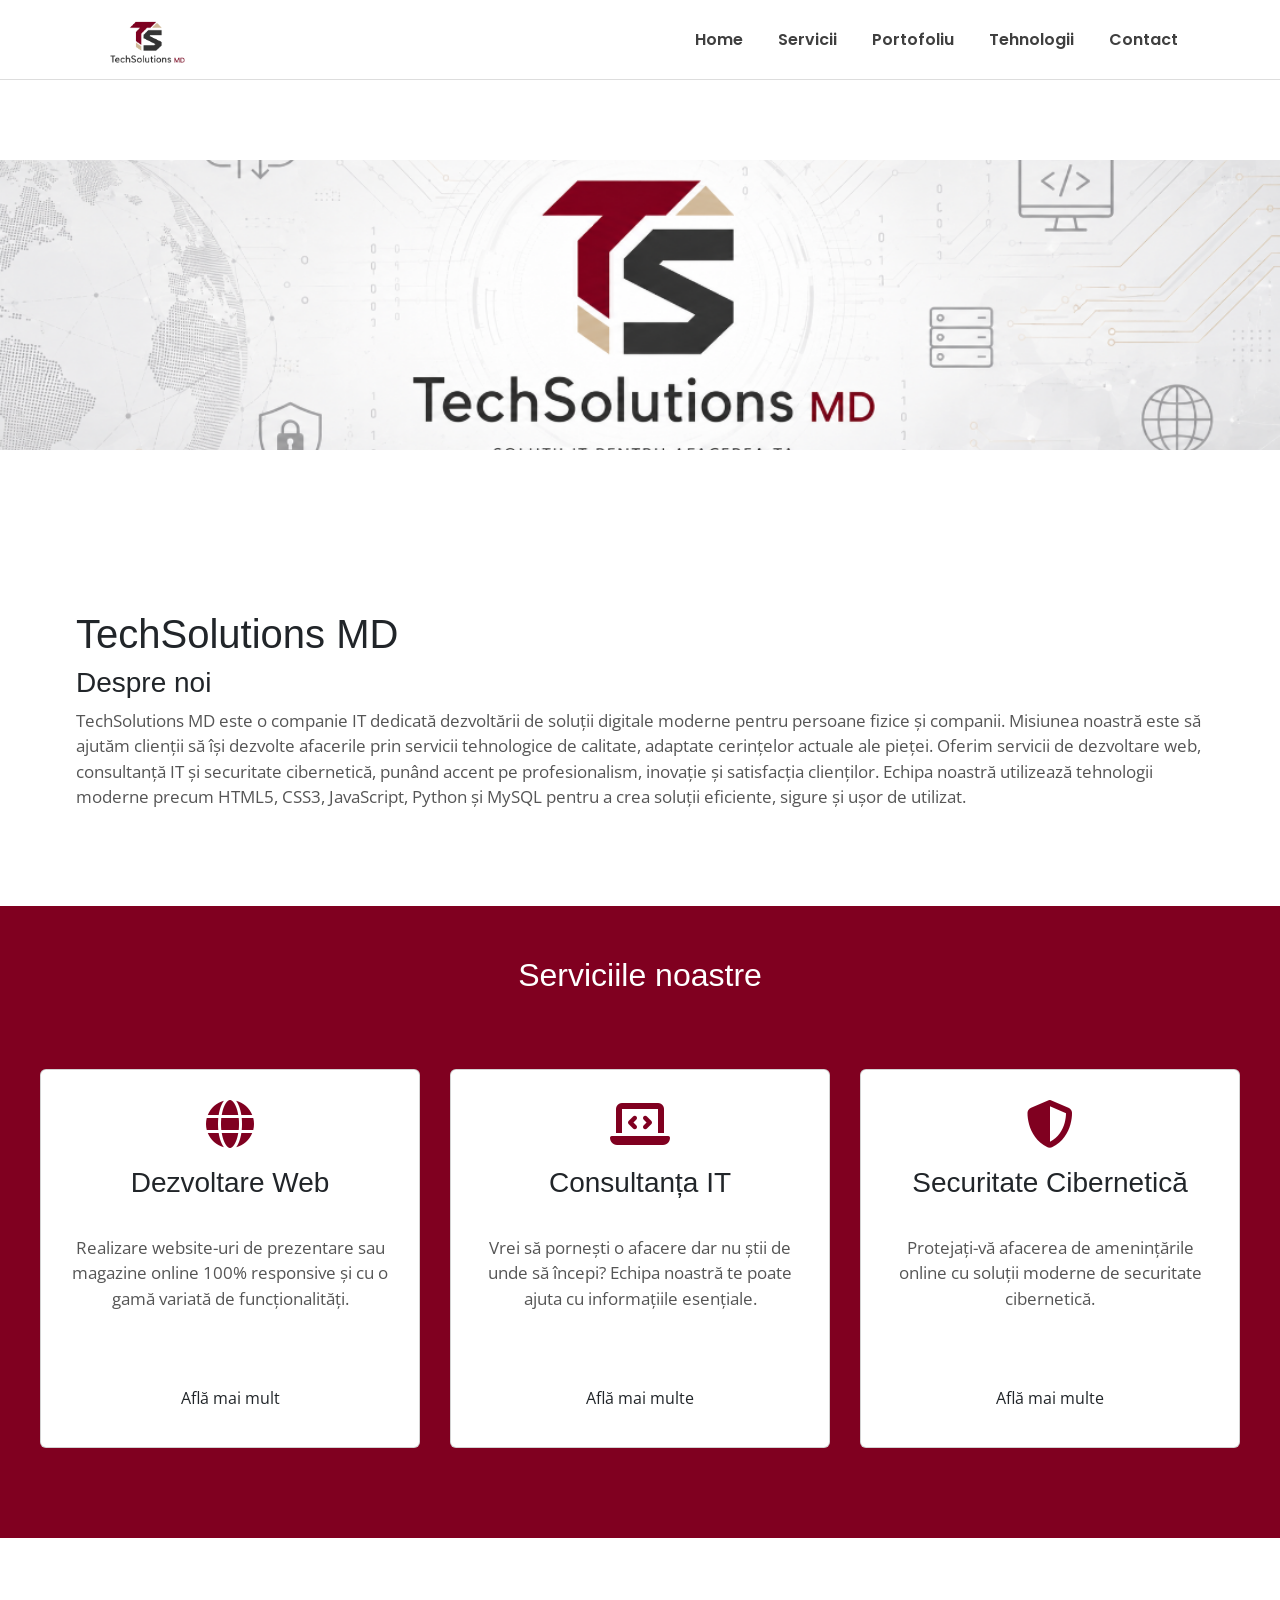
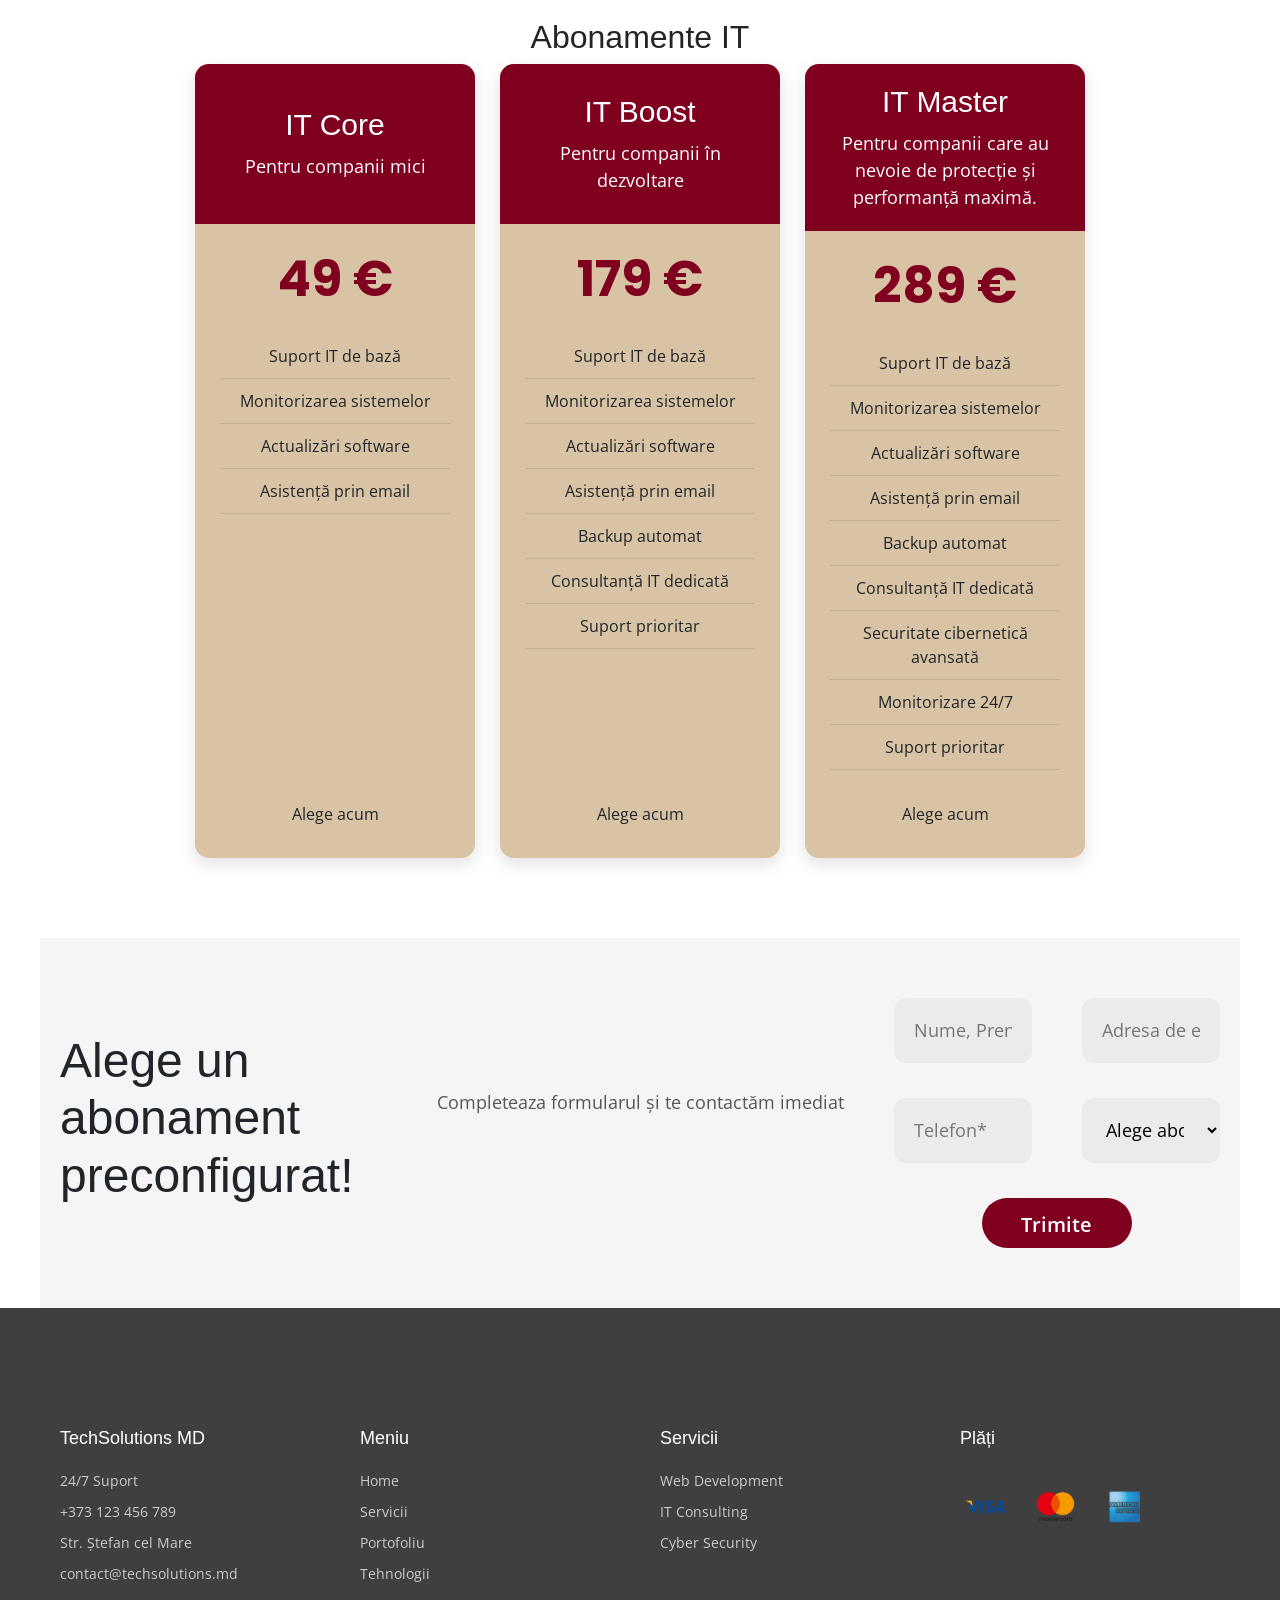
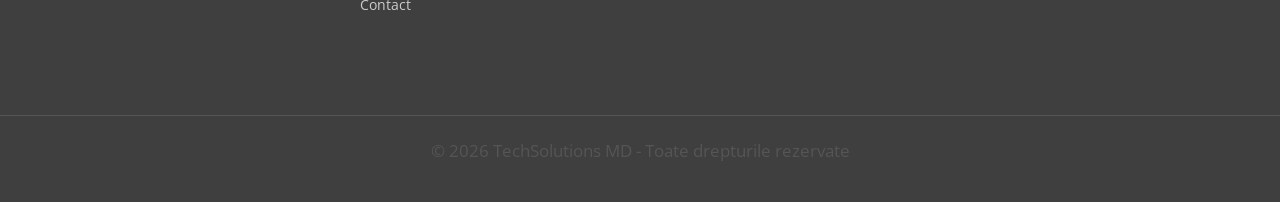
==== commit 559ed762: "Update index.html" ====
--- a/index.html
+++ b/index.html
@@ -9,6 +9,7 @@
     
     <link rel="stylesheet"
     href="https://cdnjs.cloudflare.com/ajax/libs/font-awesome/6.5.1/css/all.min.css">
+    <link rel="icon" type="image/svg+xml" href="assets/images/favicon.svg">
 </head>
 
 <body>
--- a/css/style.css
+++ b/css/style.css
@@ -1,754 +1,419 @@
 @import url('https://fonts.googleapis.com/css2?family=Open+Sans:wght@400;500;600&family=Poppins:wght@500;600;700&display=swap');
 
-:root{
-    --color-primary:#800020;
-    --color-secondary:#d6c2a4;
-    --color-dark:#3f3f3f;
-    --color-light:#f4f4f4;
-
-    --font-main:'Open Sans',sans-serif;
-    --font-title:'Poppins',sans-serif;
-}
-
-*{
-    margin:0;
-    padding:0;
-    box-sizing:border-box;
-    font-family:var(--font-main);
-}
-
-body{
-    background:var(--color-light);
-    color:#333;
-    line-height:1.6;
-}
-.container{
-    width:90%;
-    max-width:1200px;
-    margin:0 auto;
-}
-h1,
-h2,
-h3,
-h4,
-h5,
-h6{
-    font-family:var(--font-title);
-    color:#222;
-}
-
-h1{
-    font-size:56px;
-    font-weight:700;
-}
-
-h2{
-    text-align:center;
-    font-size:42px;
-    font-weight:700;
-    margin:60px 0 40px;
-}
-
-h3{
-    font-size:24px;
-    font-weight:600;
-}
-
-main{
-    width:100%;
-}
-
-
-header{
-    height:70px;
-    display:flex;
-    justify-content:space-between;
-    align-items:center;
-    padding:0 30px;
-    border-bottom:1px solid #ddd;
-}
-
-nav{
-    display:flex;
-    gap:40px;
-}
-
-
-.service-cards{
-    background:#800020;
-    width:100%;
-    padding:40px 0;
-}
-
-.container{
-    max-width:1200px;
-    margin:auto;
-    display:flex;
-    justify-content:center;
-    gap:25px;
-}
-
-.logo img{
-    width:90px;
-    height:auto;
-}
-
-nav ul{
-    list-style:none;
-    display:flex;
-    align-items:center;
-    gap:45px;
-}
-
-nav li{
-    list-style:none;
-}
-
-nav a{
-    text-decoration:none;
-    color:#333;
-    font-size:16px;
-    font-weight:600;
-    font-family:var(--font-title);
-    transition:.3s;
-}
-
-nav a:hover{
-    color:#800020;
-}
-
-.page-banner{
-    min-height:350px;
-
-    background:
-    linear-gradient(rgba(128,0,32,.45),
-    rgba(128,0,32,.45)),
-    url("../assets/images/banner-servicii.jpg");
-
-    background-size:cover;
-    background-position:center;
-
-    color:white;
-    display:flex;
-    flex-direction:column;
-    justify-content:center;
-    padding:80px;
-}
-
-.tech-banner{
-    min-height:350px;
-
-    background:
-    linear-gradient(rgba(128,0,32,.45),
-    rgba(128,0,32,.45)),
-    url("../assets/images/banner-tech.jpg");
-
-    background-size:cover;
-    background-position:center;
-
-    color:white;
-    display:flex;
-    justify-content:center;
-    padding:80px;
-}
-
-.contact-banner{
-    min-height:250px;
-
-    background:
-    linear-gradient(rgba(128,0,32,.45),
-    rgba(128,0,32,.45)),
-    url("../assets/images/banner-contact.jpg");
-
-    background-size:cover;
-    background-position:center;
-
-    color:white;
-    display:flex;
-    justify-content:center;
-    align-items:center;
-    padding:80px;
-}
-
-.page-banner h1,
-.tech-banner h1,
-.contact-banner h1{
-    font-size:48px;
-    margin-bottom:20px;
-    animation:fadeIn 1s ease;
-}
-
-.page-banner p,
-.tech-banner p,
-.contact-banner p{
-    max-width:700px;
-}
-
-h2{
-    text-align:center;
-    font-size:36px;
-    margin:60px 0 40px;
-}
-
-h3{
-    font-size:24px;
-}
-
-.btn,
-button{
-    background:#800020;
-    color:white;
-    border:none;
-    border-radius:30px;
-    padding:12px 28px;
-    text-decoration:none;
-    cursor:pointer;
-    display:inline-block;
-    margin-top:12px;
-    transition:0.3s;
-    font-family:var(--font-title);
-    font-weight:600;
-}
-
-.btn:hover,
-button:hover{
-    background:#5f0018;
-}
-
-.card p,
-.service-card p,
-.tech-card p,
-.contact-card p,
-.plan p{
-    margin-bottom:12px;
-}
-
-.plan .btn{
-    margin-top:15px;
-}
-
-.cards{
-    display:flex;
-    justify-content:center;
-    flex-wrap:wrap;
-    gap:35px;
-    padding:50px;
-}
-
-.card{
-    width:320px;
-    background:white;
-    padding:30px;
-    text-align:center;
-    border-radius:12px;
-    box-shadow:0 0 15px rgba(0,0,0,.08);
-}
-
-.card h3{
-    margin-bottom:15px;
-}
-
-.card p{
-    margin:20px 0;
-    min-height:120px;
-}
-
-.card .btn{
-    display:inline-block;
-    margin-top:15px;
-}
-
-.tech-stats{
-    display:flex;
-    justify-content:center;
-    gap:100px;
-    text-align:center;
-    padding:40px;
-    background:white;
-}
-
-.tech-stats h3{
-    margin-bottom:10px;
-}
-
-.contact-form-section{
-    padding:70px;
-}
-
-.contact-form-section h2{
-    margin-bottom:40px;
-}
-
-.contact-form-section form{
-    max-width:900px;
-    margin:auto;
-
-    display:grid;
-    grid-template-columns:1fr 1fr;
-    gap:25px;
-}
-
-input,
-textarea{
-    padding:15px;
-    border:1px solid #ddd;
-    border-radius:8px;
-    background:white;
-}
-
-textarea{
-    grid-column:1/3;
-    min-height:180px;
-}
-
-.contact-form-section button{
-    grid-column:1/3;
-    width:200px;
-    justify-self:center;
-}
-
-.benefits{
-    display:flex;
-    justify-content:center;
-    gap:80px;
-    padding:50px;
-}
-
-.benefits-column p{
-    margin-bottom:12px;
-}
-
-.success-page{
-    height:100vh;
-    display:flex;
-    justify-content:center;
-    align-items:center;
-}
-
-.success-box{
-    background:white;
-    padding:60px;
-    border-radius:15px;
-    max-width:650px;
-    text-align:center;
-    box-shadow:0 0 20px rgba(0,0,0,.1);
-}
-
-.success-box h1{
-    color:var(--color-primary);
-    margin-bottom:20px;
-}
-
-footer{
-    background:#3f3f3f;
-    color:#fff;
-    padding:60px 0 20px;
-}
-
-.footer-container{
-    max-width:1200px;
-    margin:auto;
-    display:grid;
-    grid-template-columns:repeat(4,1fr);
-    gap:40px;
-    padding:0 40px;
-}
-
-.footer-col h3{
-    margin-bottom:20px;
-    font-size:18px;
-    color:#fff;
-}
-
-.footer-col p,
-.footer-col a{
-    color:#ccc;
-    text-decoration:none;
-    display:block;
-    margin-bottom:10px;
-    font-size:14px;
-    transition:0.3s;
-}
-
-.footer-col a:hover{
-    color:#fff;
-}
-
-.footer-col img{
-    width:55px;
-    margin-right:10px;
-    margin-top:10px;
-    vertical-align:middle;
-}
-.footer-bottom{
-    text-align:center;
-    margin-top:40px;
-    padding-top:20px;
-    border-top:1px solid #555;
-    font-size:13px;
-    color:#aaa;
-}
-
-.social-icons{
-    display:flex;
-    gap:20px;
-    margin-top:20px;
-}
-
-.social-icons a{
-    font-size:32px;
-    margin-right:0;
-}
-
-.payments{
-    display:flex;
-    align-items:flex-start;
-    justify-content:flex-end;
-    gap:15px;
-    flex-wrap:wrap;
-}
-
-.payments img{
-    width:60px;
-    height:auto;
-}
-
-.footer-bottom{
-    text-align:center;
-    margin-top:30px;
-    font-size:14px;
-    line-height:1.8;
-}
-
-@keyframes fadeIn{
-
-    from{
-        opacity:0;
-        transform:translateY(30px);
-    }
-
-    to{
-        opacity:1;
-        transform:translateY(0);
-    }
-
-}
-
-
-@media(max-width:768px){
-
-    header{
-        flex-direction:column;
-        padding:20px;
-    }
-
-    nav{
-        flex-wrap:wrap;
-        justify-content:center;
-        margin-top:15px;
-        gap:20px;
-    }
-
-    .service-row{
-        flex-direction:column;
-    }
-
-    .tech-stats{
-        flex-direction:column;
-        gap:20px;
-    }
-
-    .benefits{
-        flex-direction:column;
-        gap:20px;
-    }
-
-    .contact-form-section form{
-        grid-template-columns:1fr;
-    }
-
-    textarea,
-    .contact-form-section button{
-        grid-column:auto;
-    }
-
-    .footer-container{
-        flex-direction:column;
-    }
-}
-
-.plans{
-    display:flex;
-    justify-content:center;
-    gap:25px;
-    flex-wrap:wrap;
-    align-items:stretch;
-}
-
-.plan{
-    width:280px;
-    background:#d8c3a5;
-    border-radius:14px;
-    overflow:hidden;
-    box-shadow:0 6px 18px rgba(0,0,0,0.12);
-    text-align:center;
-    transition:0.3s;
-    display:flex;
-    flex-direction:column;
-}
-
-.plan:hover{
-    transform:translateY(-10px);
-    box-shadow:0 15px 35px rgba(0,0,0,0.18);
-}
-
-.featured{
-    border:3px solid #800020;
-    transform:scale(1.03);
-}
-
-.plan-header{
-    background:#800020;
-    color:white;
-    padding:20px;
-    min-height:160px;
-    display:flex;
-    flex-direction:column;
-    justify-content:center;
-}
-
-.plan-header h3{
-    margin:0 0 10px 0;
-    font-size:30px;
-    color:white;
-}
-
-.plan-header p{
-    margin:0;
-    color:white;
-    font-size:18px;
-    line-height:1.5;
-}
-
-.plan h4{
-    font-size:50px;
-    color:#800020;
-    font-weight:bold;
-    margin:25px 0;
-}
-
-.plan ul{
-    list-style:none;
-    padding:0 25px;
-    margin-bottom:25px;
-}
-
-.plan ul li{
-    padding:10px 0;
-    border-bottom:1px solid rgba(0,0,0,0.1);
-}
-
-.plan li i{
-    color:#800020;
-    margin-right:8px;
-}
-
-.plan .btn{
-    margin-top:auto;
-    margin-bottom:25px;
-    align-self:center;
-}
-
-section{
-    padding:80px 0;
-}
-
-p{
-    font-size:17px;
-    color:#555;
-}
-
-.card{
-    transition:0.3s;
-}
-
-.card:hover{
-    transform:translateY(-8px);
-}
-
-input,
-textarea,
-select{
-    font-family:var(--font-main);
-    font-size:15px;
-}
-
-input:focus,
-textarea:focus,
-select:focus{
-    outline:none;
-    border-color:#800020;
-    box-shadow:0 0 8px rgba(128,0,32,.15);
-}
-
-.page-banner h1,
-.tech-banner h1,
-.contact-banner h1{
-    font-family:var(--font-title);
-    font-weight:700;
-}
-
-.page-banner p,
-.tech-banner p,
-.contact-banner p{
-    font-size:18px;
-}
-.hero{
-    padding:100px 0;
-    background:#f4f4f4;
-}
-
-.hero-content{
-    max-width:1000px;
-}
-
-.hero-content h1{
-    color:#800020;
-    font-size:60px;
-    margin-bottom:10px;
-}
-
-.hero-content h3{
-    margin-bottom:25px;
-}
-
-.hero-content p{
-    font-size:18px;
-    line-height:1.9;
-    max-width:1000px;
-}
-
-.home-banner{
-    width:100%;
-    overflow:hidden;
-}
-
-.home-banner img{
-    width:100%;
-    height:450px;
-    object-fit:cover;
-    display:block;
-}
-.home-banner {
-  width: 100%;
-  height: 450px;   
-  overflow: hidden;  
-}
-
-.home-banner img {
-  width: 100%;
-  height: 100%;
-  object-fit: cover;   
-  display: block;     
-}
+html, body {
+    width: 100%;
+    margin: 0;
+    padding: 0;
+    overflow-x: hidden;
+}
+
+:root {
+    --color-primary: #800020;
+    --color-secondary: #d6c2a4;
+    --color-dark: #3f3f3f;
+    --color-light: #f4f4f4;
+    --font-main: 'Open Sans', sans-serif;
+    --font-title: 'Poppins', sans-serif;
+}
+
+* {
+    margin: 0;
+    padding: 0;
+    box-sizing: border-box;
+    font-family: var(--font-main);
+}
+
+body {
+    background: var(--color-light);
+    color: #333;
+    line-height: 1.6;
+}
+
+/* Structura de Bază a Containerului */
+.container {
+    width: 90%;
+    max-width: 1200px;
+    margin: 0 auto;
+}
+
+/* Tipografie */
+h1, h2, h3, h4, h5, h6 {
+    font-family: var(--font-title);
+    color: #222;
+}
+
+h1 { font-size: 56px; font-weight: 700; }
+h2 { text-align: center; font-size: 36px; margin: 60px 0 40px; }
+h3 { font-size: 24px; font-weight: 600; }
+p { font-size: 17px; color: #555; }
+main { width: 100%; }
+section { padding: 80px 0; }
+
+/* Header & Navigare Standard */
 header {
-  margin-bottom: 0;
-}
-
-.home-banner {
-  margin-top: 0;
-}
-.card-icon{
-    display:block;
-    font-size:42px;
-    color:#800020;
-    margin-bottom:15px;
-    text-align:center;
-}
-.card-icon{
-    display:block;
-    font-size:48px;
-    color:#800020;
-    margin-bottom:18px;
-    text-align:center;
-}
-.card{
-    background:white;
-    width:320px;
-    padding:30px;
-    text-align:center;
-    border-radius:0;
-    border:1px solid #ddd;
-}
-.servicii{
-    background:#800020;
-    padding:50px 40px;
-}
-
-.servicii h2{
-    color:white;
-    text-align:center;
-    margin-bottom:35px;
-}
-.servicii{
-    width:100%;
-    background:#800020;
-    padding:50px 40px;
-}
-.card{
-    background:white;
-    width:320px;
-    padding:30px;
-    text-align:center;
-    border:1px solid #d9d9d9;
-}
-.contact-home{
-    padding:60px 20px;
-    text-align:center;
-    background:#f5f5f5;
-}
-
-.contact-home h2{
-    font-size:48px;
-    margin-bottom:10px;
-}
-
-.contact-home p{
-    font-size:18px;
-    margin-bottom:40px;
-}
-
-.contact-home form{
-    max-width:900px;
-    margin:0 auto;
-
-    display:grid;
-    grid-template-columns:1fr 1fr;
-    gap:35px 50px;
-}
-
-.contact-home input,
-.contact-home select{
-    width:100%;
-    height:65px;
-    padding:0 20px;
-    border:none;
-    border-radius:12px;
-    background:#eceaea;
-    font-size:18px;
-}
-
-.contact-home button{
-    grid-column:1 / 3;
-    justify-self:center;
-
-    width:150px;
-    height:50px;
-
-    background:#800020;
-    color:white;
-    border:none;
-    border-radius:25px;
-    font-size:20px;
-    cursor:pointer;
-}
+    height: 70px;
+    display: flex;
+    justify-content: space-between;
+    align-items: center;
+    padding: 0 30px;
+    border-bottom: 1px solid #ddd;
+    background: #ffffff;
+}
+
+.logo img {
+    width: 90px;
+    height: auto;
+}
+
+nav {
+    display: flex;
+    gap: 40px;
+}
+
+nav ul {
+    list-style: none;
+    display: flex;
+    align-items: center;
+    gap: 45px;
+    margin: 0;
+    padding: 0;
+}
+
+nav li { list-style: none; }
+
+nav a {
+    text-decoration: none;
+    color: #333;
+    font-size: 16px;
+    font-weight: 600;
+    font-family: var(--font-title);
+    transition: .3s;
+}
+
+nav a:hover { color: #800020; }
+
+/* Bannere Pagini */
+.page-banner, .tech-banner, .contact-banner {
+    min-height: 350px;
+    background-size: cover;
+    background-position: center;
+    color: white;
+    display: flex;
+    flex-direction: column;
+    justify-content: center;
+    padding: 80px;
+}
+
+.page-banner { background: linear-gradient(rgba(128,0,32,.45), rgba(128,0,32,.45)), url("../assets/images/banner-servicii.jpg") center/cover; }
+.tech-banner { background: linear-gradient(rgba(128,0,32,.45), rgba(128,0,32,.45)), url("../assets/images/banner-tech.jpg") center/cover; }
+.contact-banner { min-height: 250px; background: linear-gradient(rgba(128,0,32,.45), rgba(128,0,32,.45)), url("../assets/images/banner-contact.jpg") center/cover; align-items: center; }
+
+.page-banner h1, .tech-banner h1, .contact-banner h1 {
+    font-family: var(--font-title);
+    font-weight: 700;
+    font-size: 48px;
+    margin-bottom: 20px;
+    animation: fadeIn 1s ease;
+}
+
+.page-banner p, .tech-banner p, .contact-banner p { max-width: 700px; font-size: 18px; }
+
+/* Elemente Globale: Butoane, Formulare */
+.btn, button {
+    background: #800020;
+    color: white;
+    border: none;
+    border-radius: 30px;
+    padding: 12px 28px;
+    text-decoration: none;
+    cursor: pointer;
+    display: inline-block;
+    margin-top: 12px;
+    transition: 0.3s;
+    font-family: var(--font-title);
+    font-weight: 600;
+}
+
+.btn:hover, button:hover { background: #5f0018; }
+
+input, textarea, select {
+    font-family: var(--font-main);
+    font-size: 15px;
+    padding: 15px;
+    border: 1px solid #ddd;
+    border-radius: 8px;
+    background: white;
+}
+
+input:focus, textarea:focus, select:focus {
+    outline: none;
+    border-color: #800020;
+    box-shadow: 0 0 8px rgba(128,0,32,.15);
+}
+
+/* Secțiunile de Carduri (Sectiunea Servicii din Pagina Principală) */
+.servicii {
+    width: 100%;
+    background: #800020;
+    padding: 50px 40px;
+}
+
+.servicii h2 {
+    color: white;
+    text-align: center;
+    margin-bottom: 35px;
+}
+
+.cards {
+    display: flex;
+    justify-content: center;
+    flex-wrap: wrap;
+    gap: 35px;
+    padding: 50px;
+}
+
+.card {
+    background: white;
+    width: 1200px; /* Lăsat fluid prin clase de layout */
+    max-width: 100%;
+    padding: 30px;
+    text-align: center;
+    border: 1px solid #d9d9d9;
+    transition: 0.3s;
+}
+
+.card:hover { transform: translateY(-8px); }
+.card h3 { margin-bottom: 15px; }
+.card p { margin: 20px 0; min-height: 120px; }
+.card-icon { display: block; font-size: 48px; color: #800020; margin-bottom: 18px; text-align: center; }
+
+.card p, .service-card p, .tech-card p, .contact-card p, .plan p { margin-bottom: 12px; }
+
+/* Pagina Tehnologii - Statistici & Beneficii */
+.tech-stats {
+    display: flex;
+    justify-content: center;
+    gap: 100px;
+    text-align: center;
+    padding: 40px;
+    background: white;
+}
+
+.tech-stats h3 { margin-bottom: 10px; }
+
+.benefits {
+    display: flex;
+    justify-content: center;
+    gap: 80px;
+    padding: 50px;
+}
+
+.benefits-column p { margin-bottom: 12px; }
+
+/* Secțiune Abonamente (Plans) */
+.plans {
+    display: flex;
+    justify-content: center;
+    gap: 25px;
+    flex-wrap: wrap;
+    align-items: stretch;
+}
+
+.plan {
+    width: 280px;
+    background: #d8c3a5;
+    border-radius: 14px;
+    overflow: hidden;
+    box-shadow: 0 6px 18px rgba(0,0,0,0.12);
+    text-align: center;
+    transition: 0.3s;
+    display: flex;
+    flex-direction: column;
+}
+
+.plan:hover { transform: translateY(-10px); box-shadow: 0 15px 35px rgba(0,0,0,0.18); }
+.featured { border: 3px solid #800020; transform: scale(1.03); }
+
+.plan-header {
+    background: #800020;
+    color: white;
+    padding: 20px;
+    min-height: 160px;
+    display: flex;
+    flex-direction: column;
+    justify-content: center;
+}
+
+.plan-header h3 { margin: 0 0 10px 0; font-size: 30px; color: white; }
+.plan-header p { margin: 0; color: white; font-size: 18px; line-height: 1.5; }
+.plan h4 { font-size: 50px; color: #800020; font-weight: bold; margin: 25px 0; }
+.plan ul { list-style: none; padding: 0 25px; margin-bottom: 25px; }
+.plan ul li { padding: 10px 0; border-bottom: 1px solid rgba(0,0,0,0.1); }
+.plan li i { color: #800020; margin-right: 8px; }
+.plan .btn { margin-top: auto; margin-bottom: 25px; align-self: center; }
+
+/* Formulare Contact Pagini Interne */
+.contact-form-section { padding: 70px; }
+.contact-form-section h2 { margin-bottom: 40px; }
+.contact-form-section form { max-width: 900px; margin: auto; display: grid; grid-template-columns: 1fr 1fr; gap: 25px; }
+.contact-form-section textarea { grid-column: 1/3; min-height: 180px; }
+.contact-form-section button { grid-column: 1/3; width: 200px; justify-self: center; }
+
+/* Formular Home Page */
+.contact-home { padding: 60px 20px; text-align: center; background: #f5f5f5; }
+.contact-home h2 { font-size: 48px; margin-bottom: 10px; }
+.contact-home p { font-size: 18px; margin-bottom: 40px; }
+.contact-home form { max-width: 900px; margin: 0 auto; display: grid; grid-template-columns: 1fr 1fr; gap: 35px 50px; }
+.contact-home input, .contact-home select { width: 100%; height: 65px; padding: 0 20px; border: none; border-radius: 12px; background: #eceaea; font-size: 18px; }
+.contact-home button { grid-column: 1 / 3; justify-self: center; width: 150px; height: 50px; background: #800020; color: white; border: none; border-radius: 25px; font-size: 20px; cursor: pointer; }
+
+/* Pagina Succes */
+.success-page { height: 100vh; display: flex; justify-content: center; align-items: center; }
+.success-box { background: white; padding: 60px; border-radius: 15px; max-width: 650px; text-align: center; box-shadow: 0 0 20px rgba(0,0,0,.1); }
+.success-box h1 { color: var(--color-primary); margin-bottom: 20px; }
+
+/* Banner Home Modificat */
+.home-banner { width: 100%; height: 450px; overflow: hidden; margin-top: 0; }
+.home-banner img { width: 100%; height: 100%; object-fit: cover; display: block; }
+
+/* Footer Structură */
+footer { background: #3f3f3f; color: #fff; padding: 60px 0 20px; }
+.footer-container { max-width: 1200px; margin: auto; display: grid; grid-template-columns: repeat(4, 1fr); gap: 40px; padding: 0 40px; }
+.footer-col h3 { margin-bottom: 20px; font-size: 18px; color: #fff; }
+.footer-col p, .footer-col a { color: #ccc; text-decoration: none; display: block; margin-bottom: 10px; font-size: 14px; transition: 0.3s; }
+.footer-col a:hover { color: #fff; }
+.footer-col img { width: 55px; margin-right: 10px; margin-top: 10px; vertical-align: middle; }
+.social-icons { display: flex; gap: 20px; margin-top: 20px; }
+.social-icons a { font-size: 32px; margin-right: 0; }
+.payments { display: flex; align-items: flex-start; justify-content: flex-end; gap: 15px; flex-wrap: wrap; }
+.payments img { width: 60px; height: auto; }
+.footer-bottom { text-align: center; margin-top: 30px; padding-top: 20px; border-top: 1px solid #555; font-size: 14px; line-height: 1.8; color: #aaa; }
+
+/* Animații */
+@keyframes fadeIn {
+    from { opacity: 0; transform: translateY(30px); }
+    to { opacity: 1; transform: translateY(0); }
+}
+
+/* RESPONSIVE: MOBIL (Până la lățimea de 991px) */
+@media (max-width: 991px) {
+    header { flex-direction: column; height: auto; padding: 15px; gap: 15px; }
+    nav { flex-direction: column; align-items: center; gap: 15px; width: 100%; }
+    nav ul { flex-direction: column; align-items: center; gap: 15px; }
+    
+    .container, .footer-container { flex-direction: column !important; align-items: center !important; padding: 0 15px !important; gap: 20px !important; }
+    .footer-container { display: flex; }
+    .footer-col { text-align: center !important; }
+    .payments { justify-content: center !important; }
+
+    .cards, .service-cards, .tech-grid, .objective-cards, .stats, .contact-cards {
+        display: flex !important;
+        flex-direction: column !important;
+        padding: 20px 15px !important;
+        width: 100% !important;
+        gap: 25px !important;
+    }
+
+    .card, .service-card, .objective-card, .stat, .contact-card { width: 100% !important; max-width: 100% !important; }
+    
+    form, .contact-form, .appointment-form, .contact-home form { width: 100% !important; padding: 15px !important; grid-template-columns: 1fr !important; gap: 15px !important; }
+    form .row, .contact-form .row { flex-direction: column !important; gap: 15px !important; }
+    form input, form select, form textarea, form button, .contact-form input, .contact-form select, .contact-form textarea, .contact-form button, .contact-home input, .contact-home select, .contact-home button { width: 100% !important; max-width: 100% !important; grid-column: auto !important; }
+
+    img, .home-banner img, .contact-banner img { width: 100% !important; height: auto !important; }
+    .banner-text h1, .overlay h1, .hero-content h1, .page-banner h1, .tech-banner h1, .contact-banner h1 { font-size: 26px !important; line-height: 1.2 !important; text-align: center !important; }
+    .banner-text, .overlay, .hero-content, .page-banner, .tech-banner, .contact-banner { padding: 40px 20px !important; text-align: center !important; width: 100% !important; align-items: center !important; min-height: auto !important; }
+    
+    .tech-stats, .benefits { flex-direction: column !important; gap: 25px !important; padding: 20px !important; }
+}
+
+/* RESPONSIVE: DESKTOP (De la lățimea de 992px în sus) */
+@media (min-width: 992px) {
+    html body header {
+        height: 80px !important;
+        display: flex !important;
+        flex-direction: row !important;
+        justify-content: space-between !important;
+        align-items: center !important;
+        padding: 0 8% !important;
+        background: #ffffff !important;
+    }
+
+    html body header nav, html body header nav ul {
+        display: flex !important;
+        flex-direction: row !important;
+        list-style: none !important;
+        gap: 35px !important;
+        position: static !important;
+        width: auto !important;
+        height: auto !important;
+        background: transparent !important;
+        align-items: center !important;
+    }
+
+    html body header nav a {
+        display: inline-block !important;
+        color: #3f3f3f !important;
+        font-size: 16px !important;
+    }
+
+    html body .container {
+        max-width: 1200px !important;
+        width: 90% !important;
+        margin: 0 auto !important;
+        display: block !important;
+    }
+
+    /* Forțarea Layout-ului pe 3 Coloane egale */
+    html body .cards, 
+    html body .service-cards .container, 
+    html body .tech-grid, 
+    html body .objective-cards, 
+    html body .stats, 
+    html body .contact-cards,
+    html body .servicii .container {
+        display: grid !important;
+        grid-template-columns: repeat(3, 1fr) !important;
+        gap: 30px !important;
+        padding: 40px 0 !important;
+        width: 100% !important;
+    }
+
+    html body .card, 
+    html body .service-card, 
+    html body .objective-card, 
+    html body .stat, 
+    html body .contact-card {
+        width: 100% !important;
+        max-width: 100% !important;
+        display: flex !important;
+        flex-direction: column !important;
+        justify-content: space-between !important;
+    }
+
+    html body .contact-home, 
+    html body .appointment-section, 
+    html body .benefits-table {
+        display: flex !important;
+        flex-direction: row !important;
+        justify-content: space-between !important;
+        align-items: center !important;
+        max-width: 1200px !important;
+        margin: 0 auto !important;
+        gap: 50px !important;
+    }
+
+    html body .contact-home h2, html body .appointment-text { flex: 1 !important; text-align: left !important; }
+    html body form, html body .contact-form { flex: 1 !important; width: 100% !important; }
+
+    html body footer .footer-container {
+        max-width: 1200px !important;
+        margin: 0 auto !important;
+        display: grid !important;
+        grid-template-columns: repeat(4, 1fr) !important;
+        gap: 40px !important;
+        padding: 60px 20px !important;
+    }
+
+    html body .footer-col { text-align: left !important; }
+}
